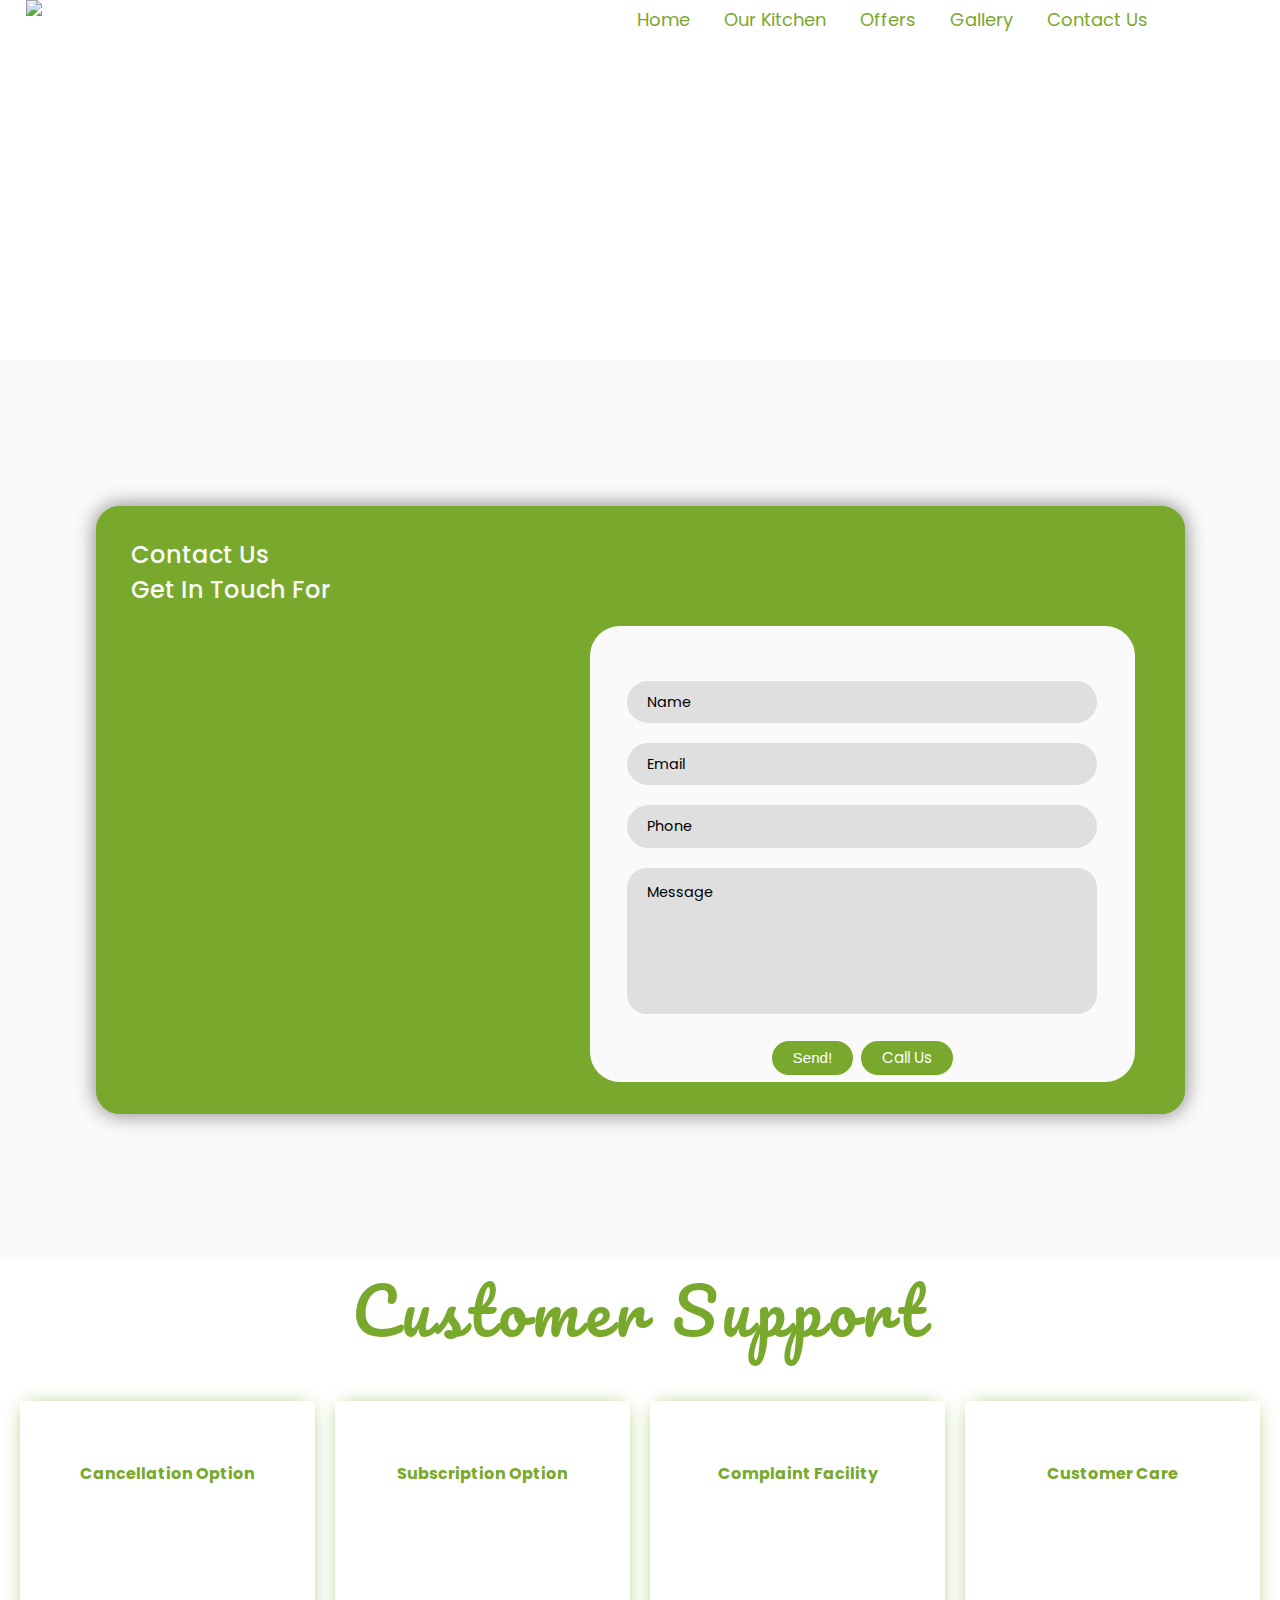
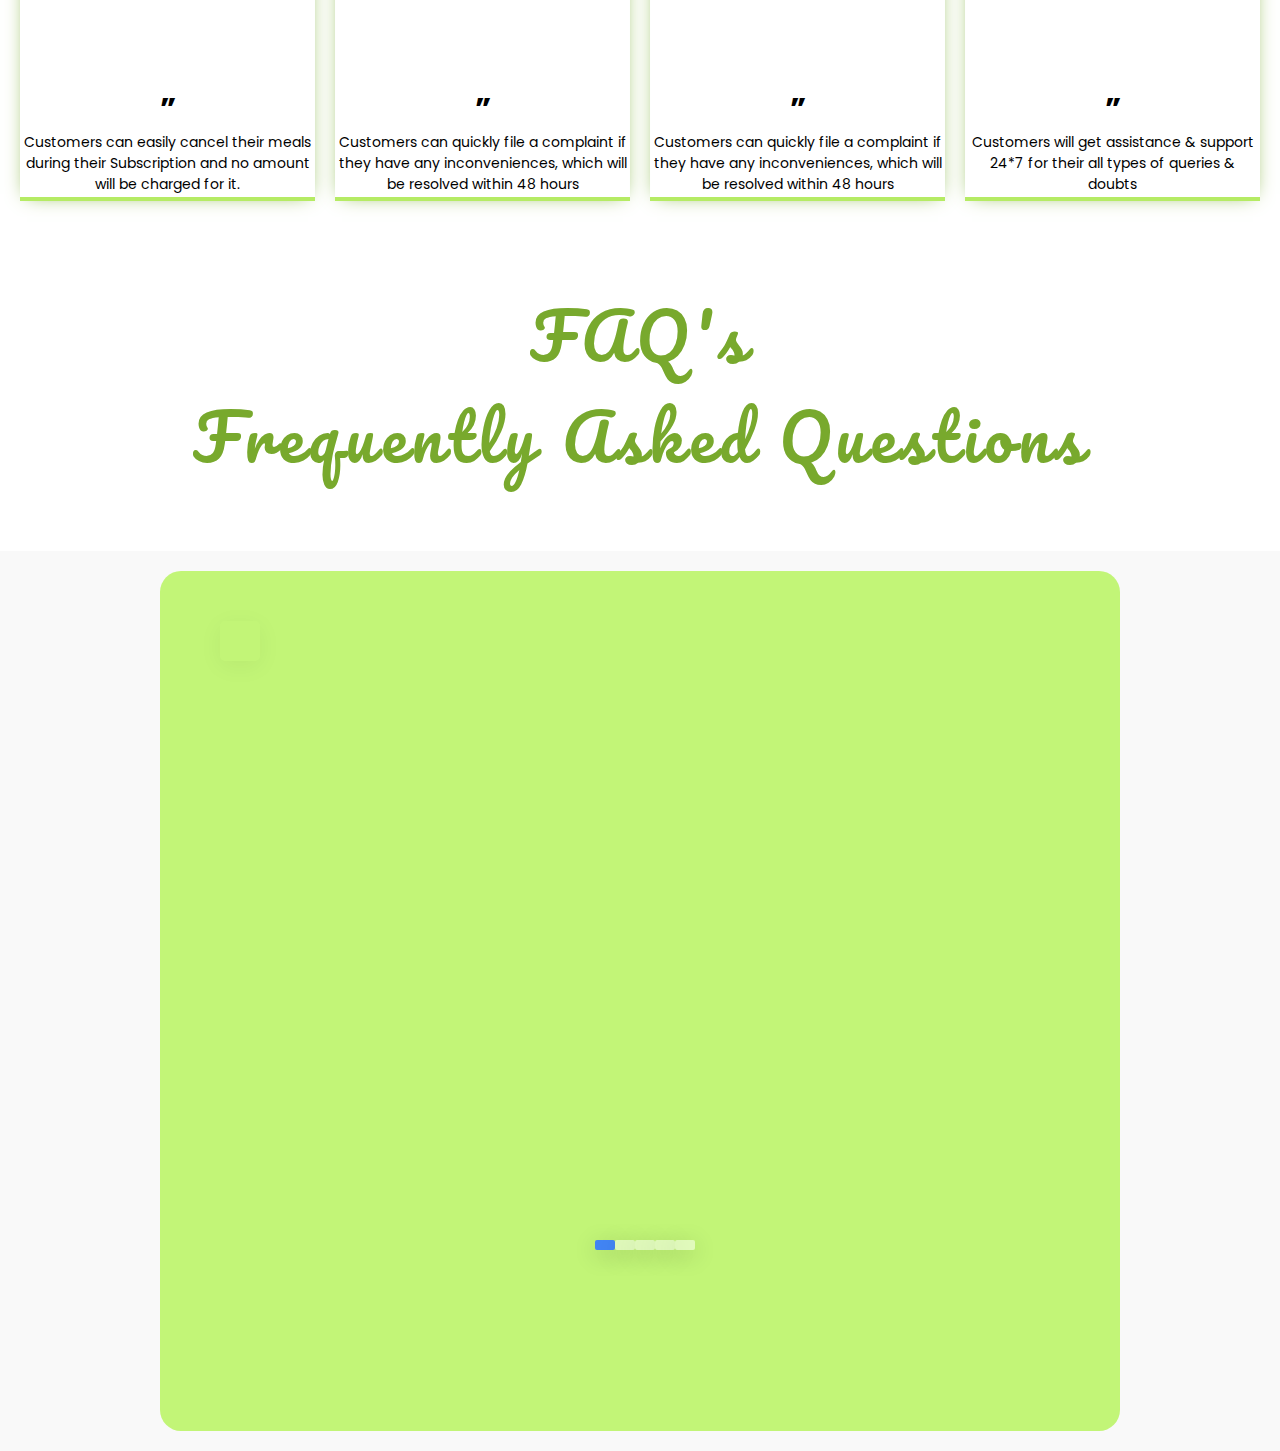
==== contact_us.html @ 6a0b40ae "new commit" ====
<!DOCTYPE html>
<html lang="en">
  <head>
    <meta charset="UTF-8" />
    <meta name="viewport" content="width=device-width, initial-scale=1.0" />
    <title>Contact Form</title>

    <!-- =============== CSS =============== -->
    <link rel="stylesheet" href="contact_us.css" />

    <!-- =============== BOXICONS =============== -->
    <link rel="stylesheet" href="https://cdn.jsdelivr.net/npm/boxicons@latest/css/boxicons.min.css">
    <!-- =================== Google FOnt PACIFICO ============ -->
    <link href="https://fonts.googleapis.com/css2?family=Pacifico&display=swap" rel="stylesheet">
    <script
      src="https://kit.fontawesome.com/64d58efce2.js"
      crossorigin="anonymous"
    ></script>
  </head>
  <body>
    <div class="container1">
      <div class="navbar">
        <img src="https://cdn.discordapp.com/attachments/891025496601661504/963850151984767036/unknown.png" class="nav-logo">
        <nav>
          <ul id="menulist">
            <li><a href="index.html">Home</a></li>
            <li><a href="">Our Kitchen</a></li>
            <li><a href="offers.html">Offers</a></li>
            <li><a href="gallery.html">Gallery</a></li>
            <li><a href="contact_us.html">Contact Us</a></li>
          </ul>
        </nav>
        <img class="menu-icon" onclick="togglemenu()"  src="[data-uri]"/>
      </div>
    </div>
    <!-- <hr> -->
<!-- ###################### Section1 ################################################ -->
    <div class="container">
      <span class="big-circle"></span>
      <img src="img/shape.png" class="square" alt="" />
      <div class="form">
        <div class="contact-info">
            <h3 class="title1">Contact Us</h3>
            <h1 class="title1">Get In Touch For</h1 >
              <div class="image-grid">
                <img src="https://cdn.discordapp.com/attachments/885108791610322964/969512290049216542/gr.png" alt="">
              </div>
              
        </div>


        <div class="contact-form">
          <div class="contact-form-background">
            <form  name='submit-to-google-sheet' method = "POST" data-email="homianscontacts@gmail.com">
              <!-- <h3 class="title">Contact us</h3> -->
              <div class="input-container">
                <input type="text" name="name" class="input" />
                <label for="">Name</label>
                <span>Name</span>
              </div>
              <div class="input-container">
                <input type="email" name="email" class="input" />
                <label for="">Email</label>
                <span>Email</span>
              </div>
              <div class="input-container">
                <input type="tel" name="phone" class="input" />
                <label for="">Phone</label>
                <span>Phone</span>
              </div>
              <div class="input-container textarea">
                <textarea name="message" class="input"></textarea>
                <label for="">Message</label>
                <span>Message</span>
              </div>
              <div class="buttons">
                <!-- <input type="submit" value="Send" class="btn" /> -->
                <button type="submit" class="btn btn-primary">Send!</button>

                <input type="submit" value="Call Us" class="btn" />
  
              </div>
             
            </form>
          </div>
          

          
        </div>
      </div>
    </div>

    <!-- ----------------------------Section2--------------------------------------------- -->
    <div class="customer-support">
        <!-- <div class="support-header">
            <h2 class="heading">Customer Support</h2>
        </div>  -->
        <section>
          <h2 class="heading2">Customer Support</h2>
            <div class="container2">
                <div class="box">
                  <h3 class="option-title">Cancellation Option</h3>
                  <div class="imgbox">
                    <img src="https://s3-alpha-sig.figma.com/img/39e0/de3d/3e761fd08efd314b4d5f1dd788c4bfb4?Expires=1651449600&Signature=UKwHj2EjOFim8sLvXryOJOS9ACiURozEwmEB2IgjcV1ETZhR~k8Zpg6RqtJM0Ubx2rYGepJTgnpuztgt2i0bm2JqsB3zFHXPLXbNAtQelaAYD-CIrT37MrrLVrQ2w~[base64]&Key-Pair-Id=APKAINTVSUGEWH5XD5UA" class="option-logo" alt="">
                  </div>
                  <h1>&#8221;</h1>
                  <p class='option-text' >Customers can easily cancel their meals during their Subscription and no amount will be charged for it.</p>
                </div>

                <div class="box">
                  <h3 class="option-title">Subscription Option</h3>
                  <div class="imgbox">
                    <img src="https://s3-alpha-sig.figma.com/img/af49/d564/5327eda8bf71f74eb22a331c180a0865?Expires=1651449600&Signature=ZorDhUQEQ26B5AZr~xIDXXoBGjYC9Dj3-WSyoJ3WgHc5pvyLcCLwtjCu~Uye-fo5-cz4rwaUCTwOWGEnAwKIBTkylpvIJNKeD9z5EEKGU2B-aS4C7tt8dfPq33RpIITLrX2f7eFPkYkAyF490JxUmpFfKYxSzCvJ-NrtC8YqG87cPKc2c7xp6yYvRLtZOIjNon-gJmcrx8wUE02e4oXg7KN7-UHEEQ9JQAWdYtC3SL~qtPDDj9Pgzab8ZqISLT62oCH-I2C8z2u-D4fjvcoCjgn4HFAha8FDx7lx4WlrdiRwhEnDzCLv0fSg~XL6J2QB6lbHLgcP8aydWgFG3aAa0g__&Key-Pair-Id=APKAINTVSUGEWH5XD5UA" class="option-logo" alt="">
                  </div>
                  <h1>&#8221;</h1>
                  <p class='option-text' >Customers can quickly file a complaint if they have any inconveniences, which will be resolved within 48 hours</p>

                </div>

                <div class="box">
                  <h3 class="option-title">Complaint Facility</h3>
                  <div class="imgbox">
                    <img src="https://s3-alpha-sig.figma.com/img/9aaa/aa6b/3b2dd5533a60999dbb35fb64bd10bdc8?Expires=1651449600&Signature=[base64]~94Pko3ewhxzGORuTTyI6qVRePGkx1Rb3AG1-wMJHkEhkefa4xw8ARFOP37EHGEKUrL90Fw~lmonOqPLM0-9p2mp340FEUf2jutbiwyra4DfXt9dD69ib4Z6gKDb8Br4iA__&Key-Pair-Id=APKAINTVSUGEWH5XD5UA" class="option-logo" alt="">
                  </div>
                  <h1>&#8221;</h1>
                  <p class='option-text' >Customers can quickly file a complaint if they have any inconveniences, which will be resolved within 48 hours</p>
                </div>
                <div class="box">
                  <h3 class="option-title">Customer Care</h3>
                  <div class="imgbox">
                    <img src="https://cdn.discordapp.com/attachments/891025496601661504/967506340589215814/unknown.png" class="option-logo" alt="">
                  </div>
                  <h1>&#8221;</h1>
                  <p class='option-text'>Customers will get assistance & support 24*7 for their all types of queries & doubts</p>
                </div>
             </div>
          </section>
      
    </div> 

    <!-- ---------------------------section3------------------------------------ -->
    
  <div class="faq">
      <h2 class="heading3">FAQ's</h2>
      <h2 class="sub-heading3">Frequently Asked Questions</h2>
  </div>
  <section class="section3">
    <div class="slider">
      <div class="slide active">
        <img class="slides-ques" src="https://cdn.discordapp.com/attachments/891025496601661504/969649843888869386/FAQ1.png" alt="">
        <div class="info">
          <!-- <h2>Winter Mountains</h2>
          <p>Lorem ipsum dolor sit amet, consectetur adipisicing elit, sed do eiusmod tempor incididunt ut labore et dolore magna aliqua.</p> -->
        </div>
      </div>
      <div class="slide">
        <img class="slides-ques" src="https://cdn.discordapp.com/attachments/891025496601661504/969661036137447474/FAQ3.png" alt="">
        <div class="info">
          <!-- <h2>Tropical Desert</h2>
          <p>Lorem ipsum dolor sit amet, consectetur adipisicing elit, sed do eiusmod tempor incididunt ut labore et dolore magna aliqua.</p> -->
        </div>
      </div>
      <div class="slide">
        <img class="slides-ques" src="https://cdn.discordapp.com/attachments/891025496601661504/969661036397473822/FAQ4.png" alt="">
        <div class="info">
          <!-- <h2>Steaming Volcanoes</h2>
          <p>Lorem ipsum dolor sit amet, consectetur adipisicing elit, sed do eiusmod tempor incididunt ut labore et dolore magna aliqua.</p> -->
        </div>
      </div>
      <div class="slide">
        <img class="slides-ques" src="https://cdn.discordapp.com/attachments/891025496601661504/969661037160841326/FAQ2.png" alt="">
        <div class="info">
          <!-- <h2>Mountain River</h2>
          <p>Lorem ipsum dolor sit amet, consectetur adipisicing elit, sed do eiusmod tempor incididunt ut labore et dolore magna aliqua.</p> -->
        </div>
      </div>
      <div class="slide">
        <img class="slides-ques" src="https://cdn.discordapp.com/attachments/891025496601661504/969661036938526770/FAQ5.png" alt="">
        <div class="info">
          <!-- <h2>Egypt Pyramids</h2>
          <p>Lorem ipsum dolor sit amet, consectetur adipisicing elit, sed do eiusmod tempor incididunt ut labore et dolore magna aliqua.</p> -->
        </div>
      </div>
      <div class="navigation">
        <i class="fas fa-chevron-left prev-btn"></i>
        <i class="fas fa-chevron-right next-btn"></i>
      </div>
      <div class="navigation-visibility">
        <div class="slide-icon active"></div>
        <div class="slide-icon"></div>
        <div class="slide-icon"></div>
        <div class="slide-icon"></div>
        <div class="slide-icon"></div>
      </div>
    </div>
  </section>

    <script src="script.js"></script>
    <script>
      var menulist = document.getElementById("menulist");
      menulist.style.maxHeight = "0px";
      function togglemenu(){
        if(menulist.style.maxHeight == "0px")
        {
          menulist.style.maxHeight = "190px";
        }
        else{
          menulist.style.maxHeight = "0px";
        }
      }
    </script>
    <!-- ####################### contact us form data  #########################################  -->
    <script>
      const scriptURL = 'https://script.google.com/macros/s/AKfycbxweRONCRtvEUwKBb5YHrCw1w_aDD0v9jBciUtMsL_JWxdkRkV_rSNdGS6-laJaj6-Bow/exec'
      const form = document.forms['submit-to-google-sheet']
  
      form.addEventListener('submit', e => {
        e.preventDefault()
        fetch(scriptURL, { method: 'POST', 
        body: new FormData(form)})
          .then(response => {
            let successbox = document.querySelector('.success-message');
            successbox.innerHTML = '<div class="alert alert-primary">We will get back to you ASAP!</div>';
            form.name = form.email = form.message = ' ';
            console.log('Success!', response)
          })
          .catch(error => console.error('Error!', error.message))
      })
      </script>
     <script src="https://cdnjs.cloudflare.com/ajax/libs/jquery/3.2.1/jquery.min.js"></script>

    <script type="text/javascript">
      const slider = document.querySelector(".slider");
      const nextBtn = document.querySelector(".next-btn");
      const prevBtn = document.querySelector(".prev-btn");
      const slides = document.querySelectorAll(".slide");
      const slideIcons = document.querySelectorAll(".slide-icon");
      const numberOfSlides = slides.length;
      var slideNumber = 0;
  
      //image slider next button
      nextBtn.addEventListener("click", () => {
        slides.forEach((slide) => {
          slide.classList.remove("active");
        });
        slideIcons.forEach((slideIcon) => {
          slideIcon.classList.remove("active");
        });
  
        slideNumber++;
  
        if(slideNumber > (numberOfSlides - 1)){
          slideNumber = 0;
        }
  
        slides[slideNumber].classList.add("active");
        slideIcons[slideNumber].classList.add("active");
      });
  
      //image slider previous button
      prevBtn.addEventListener("click", () => {
        slides.forEach((slide) => {
          slide.classList.remove("active");
        });
        slideIcons.forEach((slideIcon) => {
          slideIcon.classList.remove("active");
        });
  
        slideNumber--;
  
        if(slideNumber < 0){
          slideNumber = numberOfSlides - 1;
        }
  
        slides[slideNumber].classList.add("active");
        slideIcons[slideNumber].classList.add("active");
      });
  
      //image slider autoplay
      var playSlider;
  
      var repeater = () => {
        playSlider = setInterval(function(){
          slides.forEach((slide) => {
            slide.classList.remove("active");
          });
          slideIcons.forEach((slideIcon) => {
            slideIcon.classList.remove("active");
          });
  
          slideNumber++;
  
          if(slideNumber > (numberOfSlides - 1)){
            slideNumber = 0;
          }
  
          slides[slideNumber].classList.add("active");
          slideIcons[slideNumber].classList.add("active");
        }, 4000);
      }
      repeater();
  
      //stop the image slider autoplay on mouseover
      slider.addEventListener("mouseover", () => {
        clearInterval(playSlider);
      });
  
      //start the image slider autoplay again on mouseout
      slider.addEventListener("mouseout", () => {
        repeater();
      });
      </script>
  </body>
</html>
---- contact_us.css ----
@import url("https://fonts.googleapis.com/css2?family=Poppins:wght@100;200;300;400;500;600;700;800&display=swap");

* {
  margin: 0;
  padding: 0;
  box-sizing: border-box;
}

body,
input,
textarea {
  font-family: "Poppins", sans-serif;
}
/*------------------------ header -----------------------------------------------*/
.container1{
  width: 100%;
  min-height: 40vh;
  padding-left: 2%;
  padding-right: 8%;
  box-sizing: border-box;
  overflow: hidden;
}
.navbar{
  width: 100%;
  display: flex;
  align-items: center;
}
.nav-logo{
  /* position: absolute; */
  left: 0.7%;
  right: 88.67%;
  top: 0%;
  bottom: 6.68%;
}
.menu-icon{
  width: 25px;
  cursor: pointer;
  display: none;
}
nav{
  flex: 1;
  text-align: right;
}
nav ul li{
  list-style: none;
  display: inline-block;
  margin-right: 30px;
}
nav ul li a{
  text-decoration: none;
  color:#78A92D;
  font-family: 'Poppins';
  font-style: normal;
  font-size: 18px;
  line-height: 24px;
}
nav ul li a:hover{
  color:#333;
}


/*------------------------------- Contact us form section --------------------------------------------------*/
.container {
  position: relative;
  width: 100%;
  min-height: 100vh;
  padding: 2rem;
  background-color: #fafafa;
  overflow: hidden;
  display: flex;
  align-items: center;
  justify-content: center;
}

.form {
  width: 100%;
  max-width: 1089px;
  background-color: #78A92D;
  border-radius: 24px;
  box-shadow: 0 0 20px 1px rgba(0, 0, 0, 0.462);
  z-index: 1000;
  overflow: hidden;
  display: grid;
  grid-template-columns: repeat(2, 1fr);
}


/* ###############icon grid################################## */
.contact-info {
  padding: 2.3rem 2.2rem;
  position: relative;
  background-color:#78A92D;
  font-family: Poppins;
  color: #F9F9F9;
}

.contact-info .title {
  color: #78A92D;
}

.text {
  color: #333;
  margin: 1.5rem 0 2rem 0;
}

.information {
  display: flex;
  color: #555;
  margin: 0.7rem 0;
  align-items: center;
  font-size: 0.95rem;
}

/*  */






.contact-form {
  background-color: #78A92D;
  position: relative;
}
.contact-form:before {
  content: "";
  position: absolute;
  width: 26px;
  height: 26px;
  /* background-color: #78A92D; */
  transform: rotate(45deg);
  top: 50px;
  left: -13px;
}
.contact-form-background{
  background-color: #fafafa;
  width: 100%;
  height: 75%;
  left: 669px;
  margin-left:-50px;
  top: 1597px;
  border-radius: 30px;
}
form {
  padding: 2.3rem 2.2rem;
  z-index: 10;
  overflow: hidden;
  position: relative;
  margin-top: 120px;
}
.information {
  display: flex;
  color: #555;
  margin: 0.7rem 0;
  align-items: center;
  font-size: 0.95rem;
}

.title1 {
  color: #fafafa;
  font-weight: 500;
  font-size: 1.5rem;
  line-height: 1;
  margin-bottom: 0.7rem;
}
.image-grid{
  margin-top: 60px;
}
.input-container {
  position: relative;
  margin: 1rem 0;
}

.input {
  width: 100%;
  outline: none;
  border: 2px solid #fafafa;
  background: rgba(196, 196, 196, 0.5);
  padding: 0.6rem 1.2rem;
  color: black;
  font-weight: 500;
  font-size: 0.95rem;
  letter-spacing: 0.5px;
  border-radius: 25px;
  transition: 0.3s;
}

textarea.input {
  padding: 0.8rem 1.2rem;
  min-height: 150px;
  border-radius: 22px;
  resize: none;
  overflow-y: auto;
}

.input-container label {
  position: absolute;
  top: 50%;
  left: 15px;
  transform: translateY(-50%);
  padding: 0 0.4rem;
  color: black;
  font-size: 0.9rem;
  font-weight: 400;
  pointer-events: none;
  z-index: 1000;
  transition: 0.5s;
}

.input-container.textarea label {
  top: 1rem;
  transform: translateY(0);
}
.buttons{
  text-align:center;
}

.btn {
  padding: 0.6rem 1.3rem;
  background-color: #78A92D;
  border: 2px solid #fafafa;
  font-size: 0.95rem;
  color: #fcfffa;
  line-height: 1;
  border-radius: 25px;
  outline: none;
  cursor: pointer;
  transition: 0.3s;
  margin-right: 2rem;
  margin: 0;
}

.btn:hover {
  background-color: #9cdb3d;
  color: #fafafa;
}

.input-container span {
  position: absolute;
  top: 0;
  left: 25px;
  transform: translateY(-50%);
  font-size: 0.8rem;
  padding: 0 0.4rem;
  color: transparent;
  pointer-events: none;
  z-index: 500;
}

.input-container span:before,
.input-container span:after {
  content: "";
  position: absolute;
  width: 10%;
  opacity: 0;
  transition: 0.3s;
  height: 5px;
  background-color:#fafafa;
  top: 50%;
  transform: translateY(-50%);
}

.input-container span:before {
  left: 50%;
}

.input-container span:after {
  right: 50%;
}

.input-container.focus label {
  top: 0;
  transform: translateY(-50%);
  left: 25px;
  font-size: 0.8rem;
}

.input-container.focus span:before,
.input-container.focus span:after {
  width: 50%;
  opacity: 1;
}


.icon {
  width: 28px;
  margin-right: 0.7rem;
}

.social-media {
  padding: 2rem 0 0 0;
}

.social-media p {
  color: #333;
}

.social-icons {
  display: flex;
  margin-top: 0.5rem;
}

.social-icons a {
  width: 35px;
  height: 35px;
  border-radius: 5px;
  background: linear-gradient(45deg, #1abc9c, #149279);
  color: #fff;
  text-align: center;
  line-height: 35px;
  margin-right: 0.5rem;
  transition: 0.3s;
}

.social-icons a:hover {
  transform: scale(1.05);
}

.contact-info:before {
  content: "";
  position: absolute;
  width: 110px;
  height: 100px;
  /* border: 22px solid #78A92D; */
  color:#78A92D;
  border-radius: 50%;
  bottom: -77px;
  right: 50px;
  opacity: 0.3;
}

/* .big-circle {
  position: absolute;
  width: 500px;
  height: 500px;
  border-radius: 50%;
  background: linear-gradient(to bottom, #1cd4af, #159b80);
  bottom: 50%;
  right: 50%;
  transform: translate(-40%, 38%);
} */

/* .big-circle:after {
  content: "";
  position: absolute;
  width: 360px;
  height: 360px;
  background-color: #fafafa;
  border-radius: 50%;
  top: calc(50% - 180px);
  left: calc(50% - 180px);
}

.square {
  position: absolute;
  height: 400px;
  top: 50%;
  left: 50%;
  transform: translate(181%, 11%);
  opacity: 0.2;
} */



/* Section 2 */
@import url('https://fonts.googleapis.com/css2?family=Pacifico&display=swap');

.customer-support{
  justify-content: center;
  text-align: center;

}
.support-header{ 
font-family: 'Pacifico',cursive;
font-style: normal;
font-weight: 400;
font-size: 64px;
line-height: 158%;
/* or 101px */
text-align: center;
letter-spacing: 0.08em;
color: #78A92D;
}
/* ########## Section 2 ##################### */
.section{
  display: flex;
  justify-content: center;
  align-items: center;
  flex-direction: column;
  min-height: 100vh;
}
.heading2{
  font-family: 'Pacifico',cursive;
  font-style: normal;
  font-weight: 400;
  font-size: 64px;
  line-height: 158%;
  /* or 101px */
  text-align: center;
  letter-spacing: 0.08em;
  color: #78A92D;
  justify-content: center;
  text-align: center;


}
.container2{
  width: 100vw;
  margin-top:20px;
  display: grid;
  grid-template-columns: repeat(auto-fit,minmax(290px,1fr));
  grid-gap: 20px;
  padding: 20px

  /* -----------Adding flexbox style---------------- */
  /* display: flex;
  flex-direction: row;
  justify-content: space-around;
  flex-flow: wrap; */
}
.container2 .box{
  position: relative;
  height: 400px;
  box-shadow: 0px 0px 19px -7px #78A92D;
  /* box-shadow: 0 30px 30px rgba(0,0,0,0.4); */
  overflow: hidden;


  /* width: 20%;
  height: 300px;
  background:#F9F9F9;
  margin: 20px;
  box-sizing: border-box;
  font-size: 50px; */
}
.container2 .box::before{
  position: absolute;
  content: '';
  top: 99%;
  left: 0;
  width: 100%;
  height: 100%;
  background-color:#c2f577; 
  background-image: linear-gradient( 350deg, #c2f577 40%,  #b5eb64 74%);
  transition: 0.4s;
} 
.container2 .box:hover::before{
  top:50%;
}
.container2 .box .imgbox{
    width:100%;
    height:50%;
}
.container2 .box .imgbox img{
  /* width: 25%; */
  height: 55%;
  object-fit: cover;
}

.container2 .box .option-title{
  font-size: 16px;
  position: relative;
}
.option-title{
  font-style: normal;
  font-weight: 700;
  font-size: 30px;
  line-height: 158%;
  font-family: 'Poppins';
  color:#78A92D;
  margin-top:60px;
}
.container2 .box h1{
  font-size: 30px;
  position: relative;
}
.container2 .box :hover h1{
  color:#F9F9F9;
}
.container2 .box p{
  font-size: 14px;
  position: relative;
}
/* ########## media query of customer support ########### */
/* @media screen and (max-width:1200px){
  .box{
    width:30%;
  }
}
@media screen and (max-width:600px){
  .box{
    width:70%;
  }
} 
@media screen and (max-width:376px){
  .box{
    width:30%;
  }
} */

/* .option-title{
  font-style: normal;
  font-weight: 700;
  font-size: 24px;
  line-height: 158%;
  font-family: 'Poppins';
  color:#78A92D;
} */
/* .heading{
  font-family: 'Pacifico', cursive;
  font-style: normal;
  font-weight: 400;
  font-size: 64px;
  line-height: 158%;

} */
/* 
.options{
  display: flex;
  background: #FFFFFF;
  box-shadow: 0px 0px 19px -7px #78A92D;
  border-radius: 21px;
}
.option1-parent{
  display:flex;
  flex-direction: column;
  width: 295px;
  margin-left: 150px;

}

.option-logo{
  position: inherit;
  width: 90px;
  height: 90px;
  left: 113px;
  top: 908px;
  /* justify-content: center;
  text-align: center;
  display: flex;
  margin-left: 20px;
  margin-right: 200px; */
  /* margin-left: 90px;
}

.option-text{
  width: 259px;
  height: 131px;
  left: calc(50% - 259px/2 + 477.5px);
  top: calc(50% - 131px/2 - 386.5px);
  font-family: 'Poppins';
  font-style: normal;
  font-weight: 600;
  font-size: 20px;
  line-height: 158%;
  text-align: center;
  letter-spacing: 0.08em;

  color: #000000;
}  */

/* ---------------------------------------------------------------------section -3 faq page----------------------------------------------------------------------------- */
.faq{
  padding:5vw;
}
.section3{
  display: flex;
  justify-content: center;
  align-items: center;
  flex-direction: column;
  /* min-height: 100vh; */
}
.heading3{
  font-family: 'Pacifico',cursive;
  font-style: normal;
  font-weight: 400;
  font-size: 5vw;
  line-height: 158%;
  margin:0;
  padding:0;
  /* or 101px */
  text-align: center;
  letter-spacing: 0.08em;
  color: #78A92D;
  justify-content: center;
  text-align: center;
}
.sub-heading3{
  font-family: 'Pacifico',cursive;
  font-style: normal;
  font-weight: 400;
  font-size: 5vw;
  line-height: 158%;
  margin:0;
  padding:0;
  text-align: center;
  letter-spacing: 0.08em;
  color: #78A92D;
  justify-content: center;
  text-align: center;
}




.section3{
  height: 100vh;
  display: flex;
  justify-content: center;
  align-items: center;
  background: #F9F9F9;

}
.slider{
  position: relative;
  background: #c2f577;
  width: 75%;
  height:100%;
  /* min-height: 500px; */
  padding-left: 0.8%;
  margin: 20px;
  overflow: hidden;
  border-radius: 21px;
}

.slider .slide{
  position: absolute;
  width: 100%;
  height: 100%;
  clip-path: circle(0% at 0 50%);
}

.slider .slide.active{
  clip-path: circle(150% at 0 50%);
  transition: 2s;
}

.slider .slide img{
  position: absolute;
  width: 100%;
  height: auto;
  padding: 2%;
  margin-top: 3%;
  object-fit: cover;
}

.slider .slide .info{
  position: absolute;
  /* color: #222;
  background: rgba(255, 255, 255, 0.3);
  width: 75%; */
  margin-top: 50px;
  margin-left: 50px;
  padding: 20px;
  border-radius: 5px;
  box-shadow: 0 5px 25px rgb(1 1 1 / 5%);
}

.slider .slide .info h2{
  font-size: 2em;
  font-weight: 800;
}

.slider .slide .info p{
  font-size: 1em;
  font-weight: 400;
}

.navigation{
  height: 500px;
  display: flex;
  align-items: center;
  justify-content: space-between;
  opacity: 0;
  transition: opacity 0.5s ease;
}

.slider:hover .navigation{
  opacity: 1;
}

.prev-btn, .next-btn{
  z-index: 999;
  font-size: 2em;
  color: #222;
  background: rgba(255, 255, 255, 0.8);
  padding: 10px;
  cursor: pointer;
}

.prev-btn{
  border-top-right-radius: 3px;
  border-bottom-right-radius: 3px;
}

.next-btn{
  border-top-left-radius: 3px;
  border-bottom-left-radius: 3px;
}

.navigation-visibility{
  z-index: 999;
  display: flex;
  justify-content: center;
}

.navigation-visibility .slide-icon{
  z-index: 999;
  background: rgba(255, 255, 255, 0.5);
  width: 20px;
  height: 10px;
  transform: translateY(-50px);
  /* margin: 0 6px; */
  margin-top:23%;
  border-radius: 2px;
  box-shadow: 0 5px 25px rgb(1 1 1 / 20%);
}

.navigation-visibility .slide-icon.active{
  background: #4285F4;
}

@media (max-width: 900px){
  .slider{
    width: 100%;
  }

  .slider .slide .info{
    position: relative;
    width: 80%;
    margin-left: auto;
    margin-right: auto;
  }
}

@media (max-width: 500px){
  .slider{
    width:100%;
    margin-top: -7%;
    background-color: #F9F9F9;
    
    /* top:230%; */
  }
  .slider .slide img{
    width: 100%;
    height:auto;
    padding:3%;
  }
  .slider .slide .info h2{
    font-size: 1.8em;
    line-height: 40px;
  }

  .slider .slide .info p{
    font-size: 0.9em;
  }
  .navigation-visibility .slide-icon{
    margin-top: -40%;
  }
  .next-btn{
    margin-top: -40%;
  }
  .prev-btn{
    margin-top: -40%;
  }
}




























/* ---------------------------------------------------media queries------------------------------------------------------------------------ */
@media (max-width: 850px) {
  .form {
    grid-template-columns: 1fr;
    margin-top: -48%;
  }

  .contact-info:before {
    bottom: initial;
    top: -75px;
    right: 65px;
    transform: scale(0.95);
  }
  .contact-form-background{
    background-color: #fafafa;
    width: 100%;
    height: 75%;
    left: 669px;
    /* margin-left:-50px; */
    margin: 1px;
    top: 1597px;
    border-radius: 30px;
  }
  .heading2{
    font-family: 'Pacifico',cursive;
    font-style: normal;
    font-weight: 400;
    font-size: 64px;
    line-height: 158%;
    /* or 101px */
    text-align: center;
    letter-spacing: 0.08em;
    color: #78A92D;
    justify-content: center;
    text-align: center;
  }
  .heading3{

  margin-top: 100px;
  font-size: 5.5vw;
    
  }
  .sub-heading3{
    /* margin-top: 100px; */
  font-size: 5.5vw;

  }

  .contact-form:before {
    top: -13px;
    left: initial;
    right: 70px;
  }

  .text {
    margin: 1rem 0 1.5rem 0;
  }

  .social-media {
    padding: 1.5rem 0 0 0;
  }
}


@media (max-width: 480px) {
  .container {
    padding: 1.5rem;
  }

  .contact-info:before {
    display: none;
  }

  .square,
  .big-circle {
    display: none;
  }
  .contact-form-background{
    background-color: #fafafa;
    width: 100%;
    height: 95%;
    left: 669px;
    /* margin-left:-50px; */
    margin-top:-30%;
    /* margin:1px;    */
    top: 1597px;
    border-radius: 30px;
  }

  form,
  .contact-info {
    padding: 1.7rem 1.6rem;
  }

  .text,
  .information,
  .social-media p {
    font-size: 0.8rem;
  }

  .title {
    font-size: 1.15rem;
  }
  .image-grid{
    display: none ;
  }

  .customer-support {
    width: 3px;
    height: 30px;
    line-height: 30px;
  }
  .heading2{
    font-family: 'Pacifico',cursive;
    font-style: normal;
    font-weight: 400;
    font-size: 64px;
    line-height: 158%;
    margin: 50px;
    text-align: center;
    letter-spacing: 0.08em;
    color: #78A92D;
    justify-content: center;
    text-align: center;
  
  
  }
  .heading3{

    margin-top: 2000px;
    font-size: 10vw;


      
    }
    .sub-heading3{
      /* margin-top: 100px; */
      font-size: 10vw;

    }

  .icon {
    width: 23px;
  }

  .input {
    padding: 0.45rem 1.2rem;
  }

  .btn {
    padding: 0.45rem 1.2rem;
  }
}

@media only screen and (max-width:700px){

  nav ul{
    width: 100%;
    background: linear-gradient(#fcfffa,#c2f577);
    position:absolute;
    top: 75px;
    right: 0;
    z-index: 2;
  }
  nav ul li{
    display:block;
    margin-top: 10px;
    margin-bottom: 10px;
  }
  nav ul li a{
    color:#333;
  }
  .menu-icon{
  display: block;
  }
  #menulist{
    overflow: hidden;
    transition: 0.5s;
  }
}
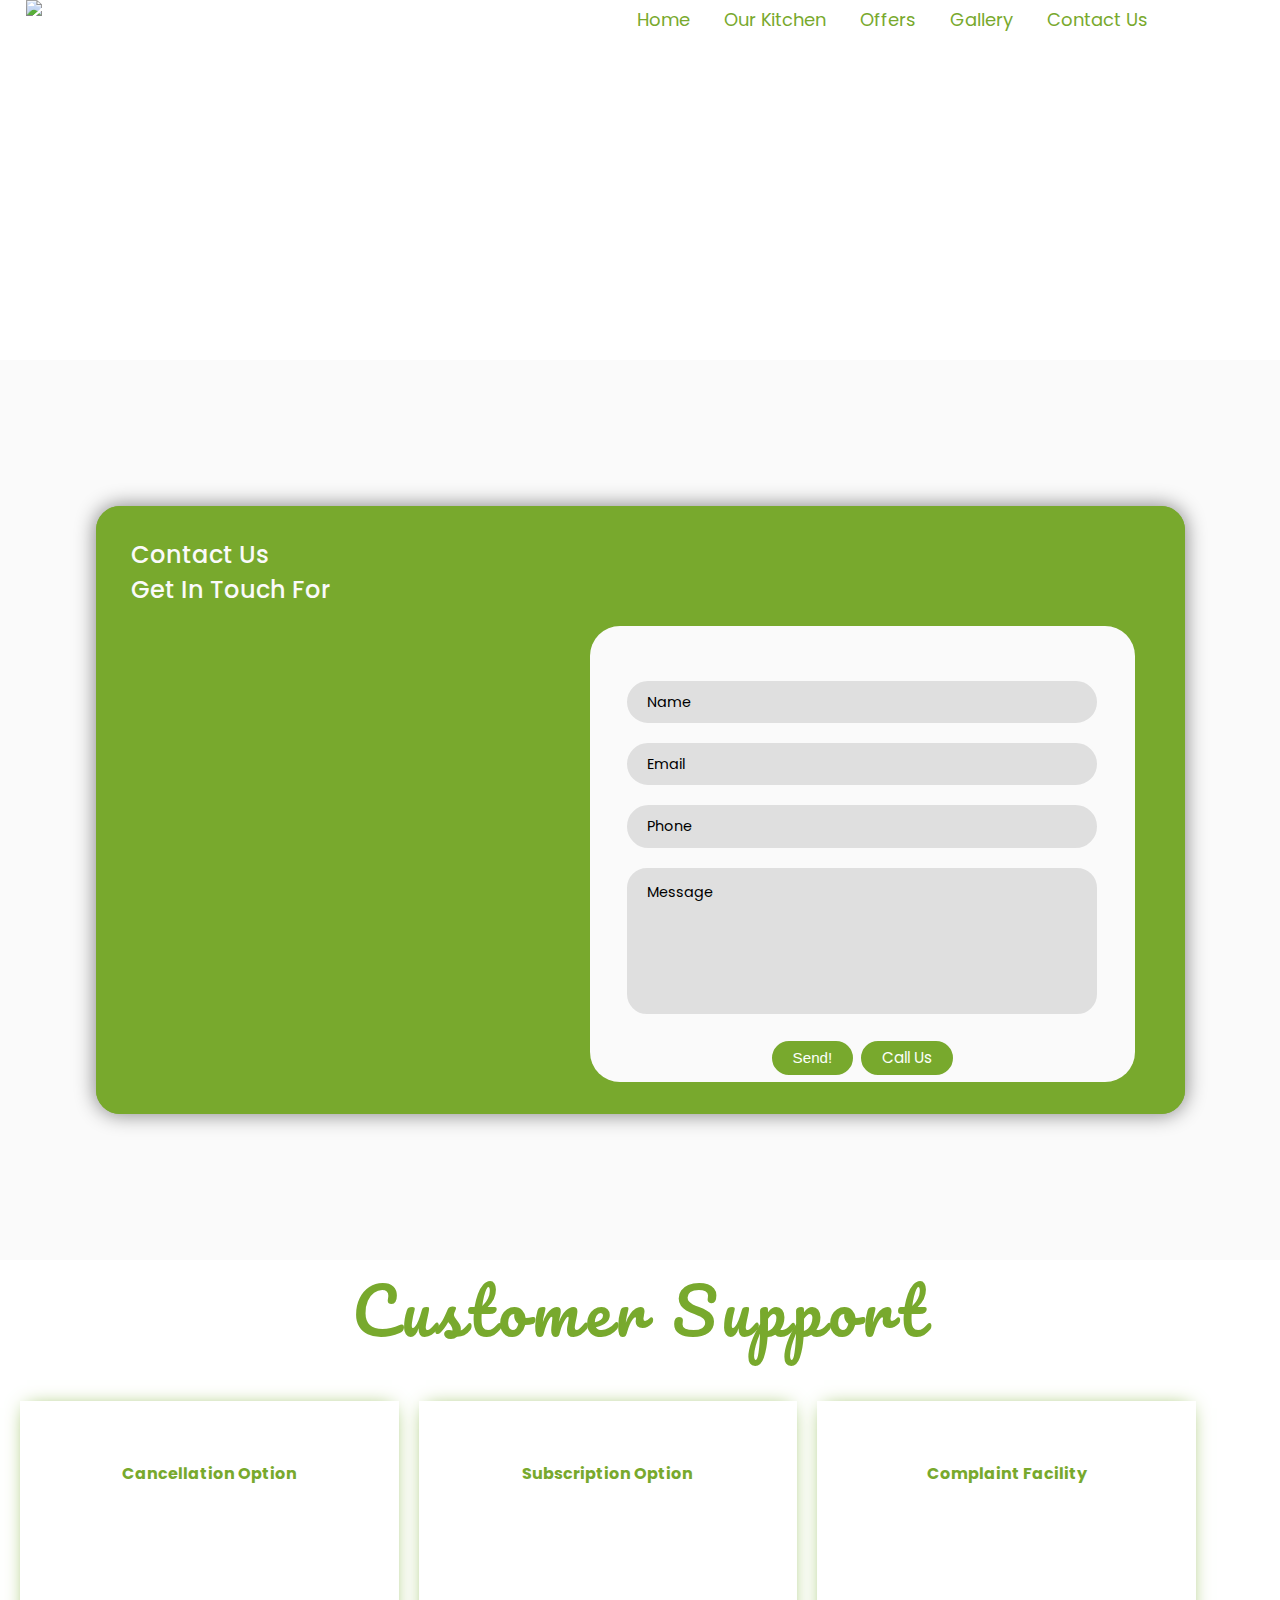
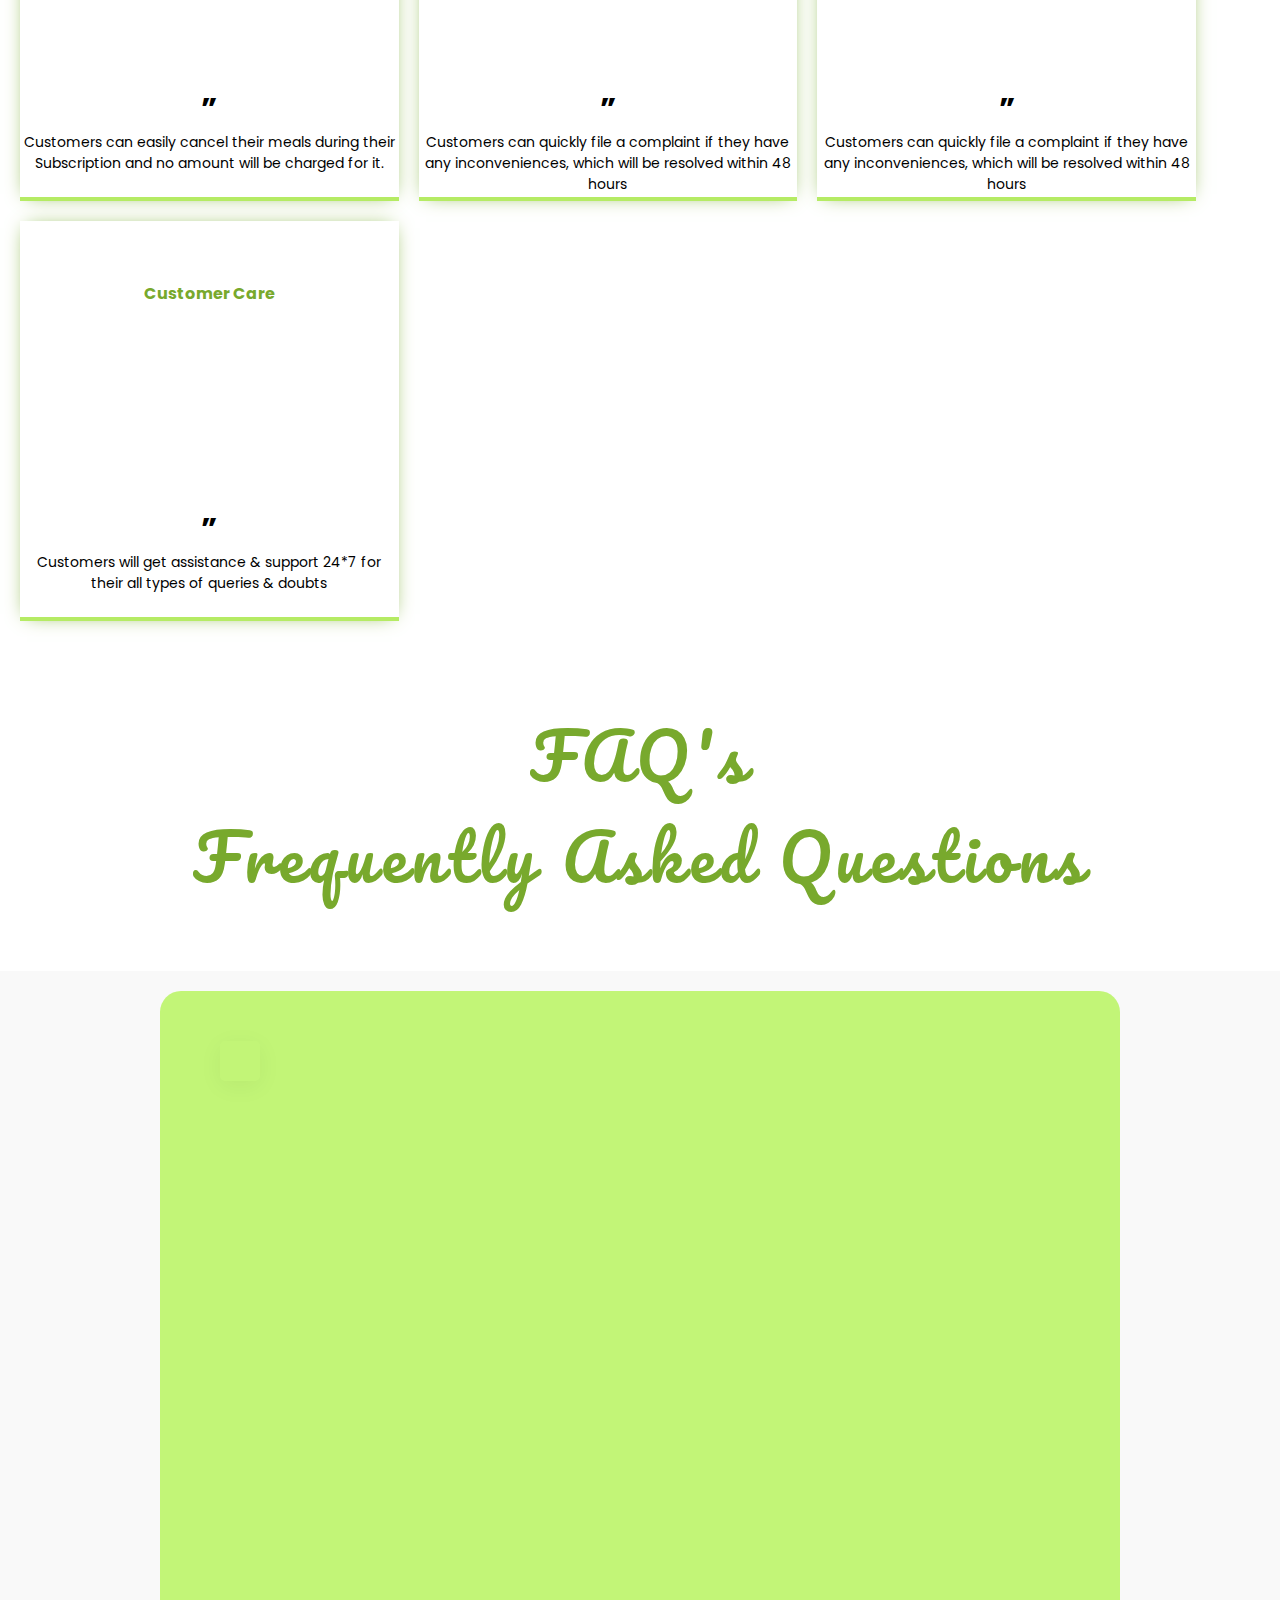
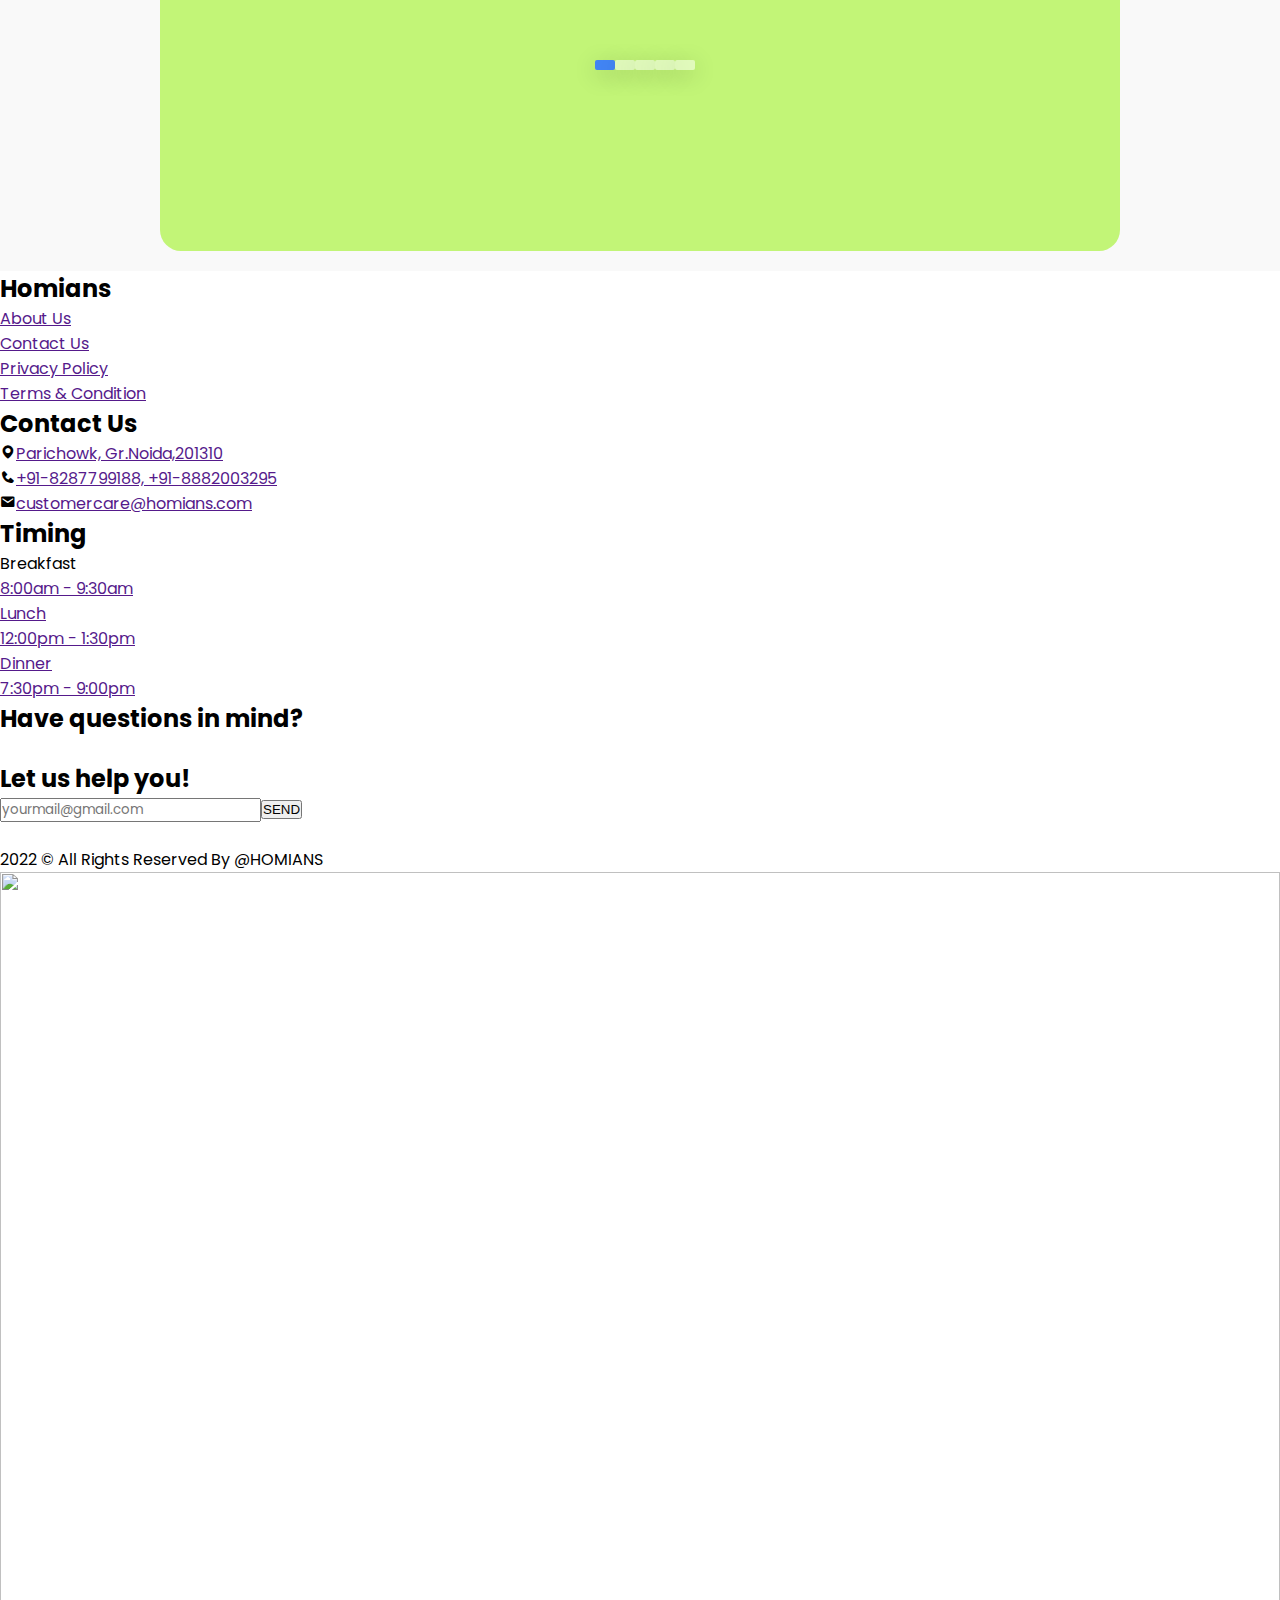
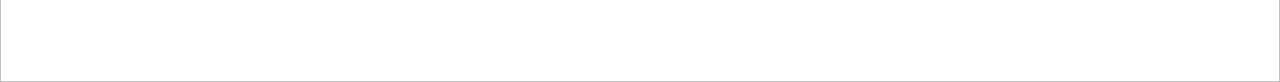
==== commit 4ba4ea4e: "our_kitchen added" ====
--- a/contact_us.html
+++ b/contact_us.html
@@ -24,7 +24,7 @@
         <nav>
           <ul id="menulist">
             <li><a href="index.html">Home</a></li>
-            <li><a href="">Our Kitchen</a></li>
+            <li><a href="our_kitchen.html">Our Kitchen</a></li>
             <li><a href="offers.html">Offers</a></li>
             <li><a href="gallery.html">Gallery</a></li>
             <li><a href="contact_us.html">Contact Us</a></li>
@@ -195,6 +195,81 @@
     </div>
   </section>
 
+  <!-- -------------------------------------------------------------FOOTER----------------------------------------------------------------- -->
+  <footer>
+    <div class="container4">
+     
+      <div class="sec-homians">
+        <h2>Homians</h2>
+          <ul>
+            <li><a href="" class="">About Us</a></li>
+            <li><a href="" class="">Contact Us</a></li>
+            <li><a href="" class="">Privacy Policy</a></li>
+            <li><a href="" class="">Terms & Condition</a></li>
+          </ul>
+      </div>
+    
+      <div class="sec-contact-us">
+        <h2>Contact Us</h2>
+          <ul>
+            <li><i class='bx bxs-map'></i><a href="" class="">Parichowk, Gr.Noida,201310</a></li>
+            <li><i class='bx bxs-phone'></i><a href="" class="">+91-8287799188, +91-8882003295</a></li>
+            <li><i class='bx bxs-envelope'></i><a href="" class="">customercare@homians.com</a></li>
+          </ul>
+      </div>
+      <div class="sec-homians">
+          <h2>Timing</h2>
+          <ul>
+            
+            <li><a href="" class=""></a>Breakfast</li>
+            <ul>
+              <li><a href="" class="">8:00am - 9:30am</a></li>
+            </ul>
+
+            <li><a href="" class="">Lunch</a></li>
+            <ul>
+              <li><a href="" class="">12:00pm - 1:30pm</a></li>
+            </ul>
+            <li><a href="" class="">Dinner</a></li>
+            <ul>
+              <li><a href="" class="">7:30pm - 9:00pm</a></li>
+            </ul>
+          </ul>
+       </div>
+       <div class="side-ques">
+         <h2>Have questions in mind?</h2><br>
+         <h2>Let us help you!</h2>
+         <div class="mail-box">
+           <div class="outer-box">
+             <div class="email-input">
+               <input type="email" class="footer-mail" placeholder="yourmail@gmail.com"><button type="submit">SEND</button>
+             </div>
+           </div>
+         </div>
+       </div>
+       <div class="footer-logo">
+        <img src="https://cdn.discordapp.com/attachments/891025496601661504/969953751064539146/unknown.png" class="bottom-footer" alt="">
+      </div>
+      <div class="trademark">
+        <h10>2022 &#169; All Rights Reserved By @HOMIANS</h10>
+      </div>
+      <div class="inner-image">
+        <img src="https://cdn.discordapp.com/attachments/891025496601661504/969947238530949130/unknown.png" alt="" class="image-down">
+      </div>
+      <img src="https://cdn.discordapp.com/attachments/891025496601661504/969946972574330950/unknown.png" class="footer-green-img" alt="">
+      
+    </div>
+    
+    
+
+        
+  </footer>
+  
+  
+  
+  
+  <!-- ------------------------------------------------Javascript---------------------------------------------------------- -->
+
     <script src="script.js"></script>
     <script>
       var menulist = document.getElementById("menulist");
--- a/contact_us.css
+++ b/contact_us.css
@@ -381,7 +381,7 @@
 letter-spacing: 0.08em;
 color: #78A92D;
 }
-/* ########## Section 2 ##################### */
+/* ##################################################### Section 2 ##################### */
 .section{
   display: flex;
   justify-content: center;
@@ -405,12 +405,13 @@
 
 }
 .container2{
-  width: 100vw;
+  width: 95vw;
   margin-top:20px;
   display: grid;
   grid-template-columns: repeat(auto-fit,minmax(290px,1fr));
   grid-gap: 20px;
   padding: 20px
+  
 
   /* -----------Adding flexbox style---------------- */
   /* display: flex;
@@ -421,6 +422,10 @@
 .container2 .box{
   position: relative;
   height: 400px;
+  margin-left:auto;
+
+  /* margin-right:auto; */
+  /* display: block; */
   box-shadow: 0px 0px 19px -7px #78A92D;
   /* box-shadow: 0 30px 30px rgba(0,0,0,0.4); */
   overflow: hidden;
@@ -736,7 +741,7 @@
 @media (max-width: 500px){
   .slider{
     width:100%;
-    margin-top: -7%;
+    margin-top: -6.5%;
     background-color: #F9F9F9;
     
     /* top:230%; */
@@ -755,19 +760,37 @@
     font-size: 0.9em;
   }
   .navigation-visibility .slide-icon{
-    margin-top: -40%;
+    margin-top: -55%;
   }
   .next-btn{
-    margin-top: -40%;
+    margin-top: -50%;
   }
   .prev-btn{
-    margin-top: -40%;
-  }
-}
-
-
-
-
+    margin-top: -50%;
+  }
+}
+
+/* -------------------------------------------------footer---------------------------------------------------------------------- */
+.footer{
+  margin: 0;
+  justify-content:center;
+  display: flex;
+}
+.container{
+
+}
+.image-down{
+  position: absolute;
+  width: 50%;
+  /* height: 50vh; */
+  /* margin-top: 100%; */
+}
+.footer-green-img{
+  position: absolute;
+  z-index: -1;
+  width: 100%;
+  height: 90vh;
+}
 
 
 
@@ -879,6 +902,9 @@
     /* margin:1px;    */
     top: 1597px;
     border-radius: 30px;
+  }
+  .container2 .box{
+    margin-left: 15%;
   }
 
   form,
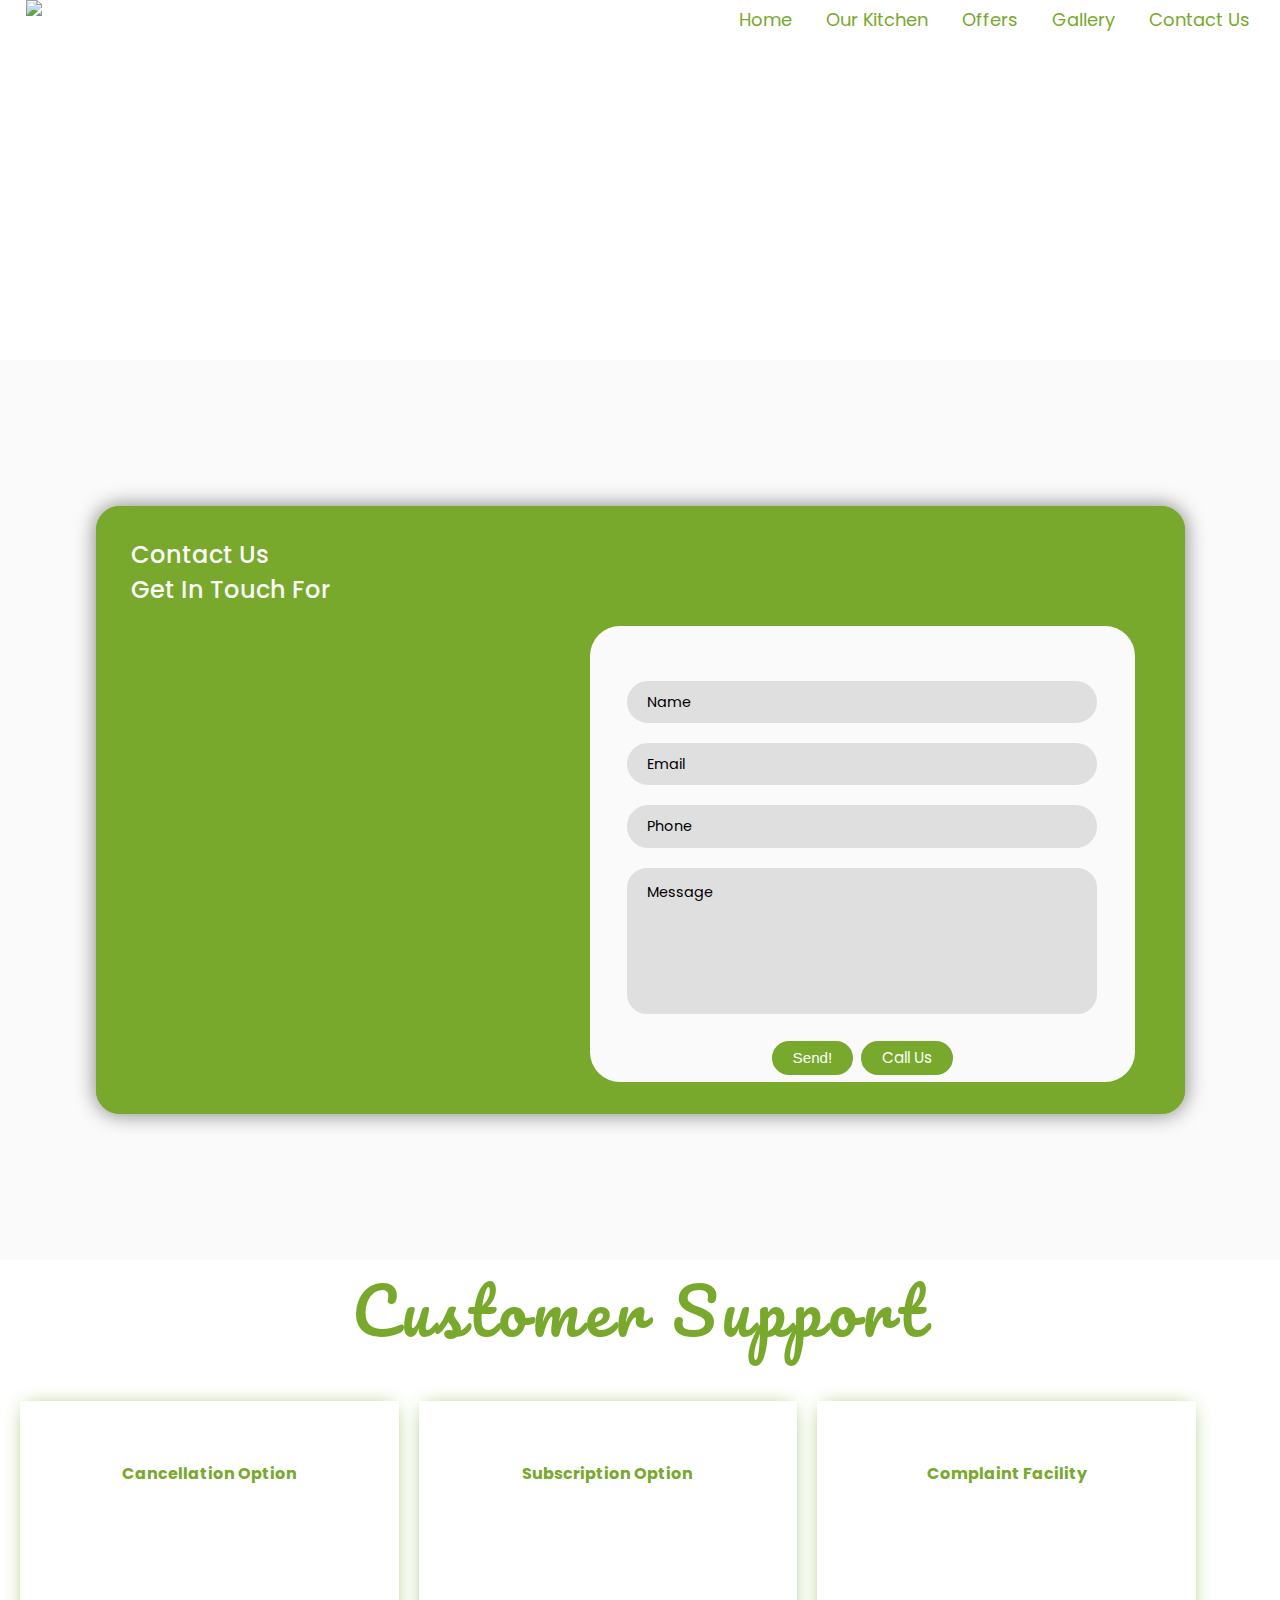
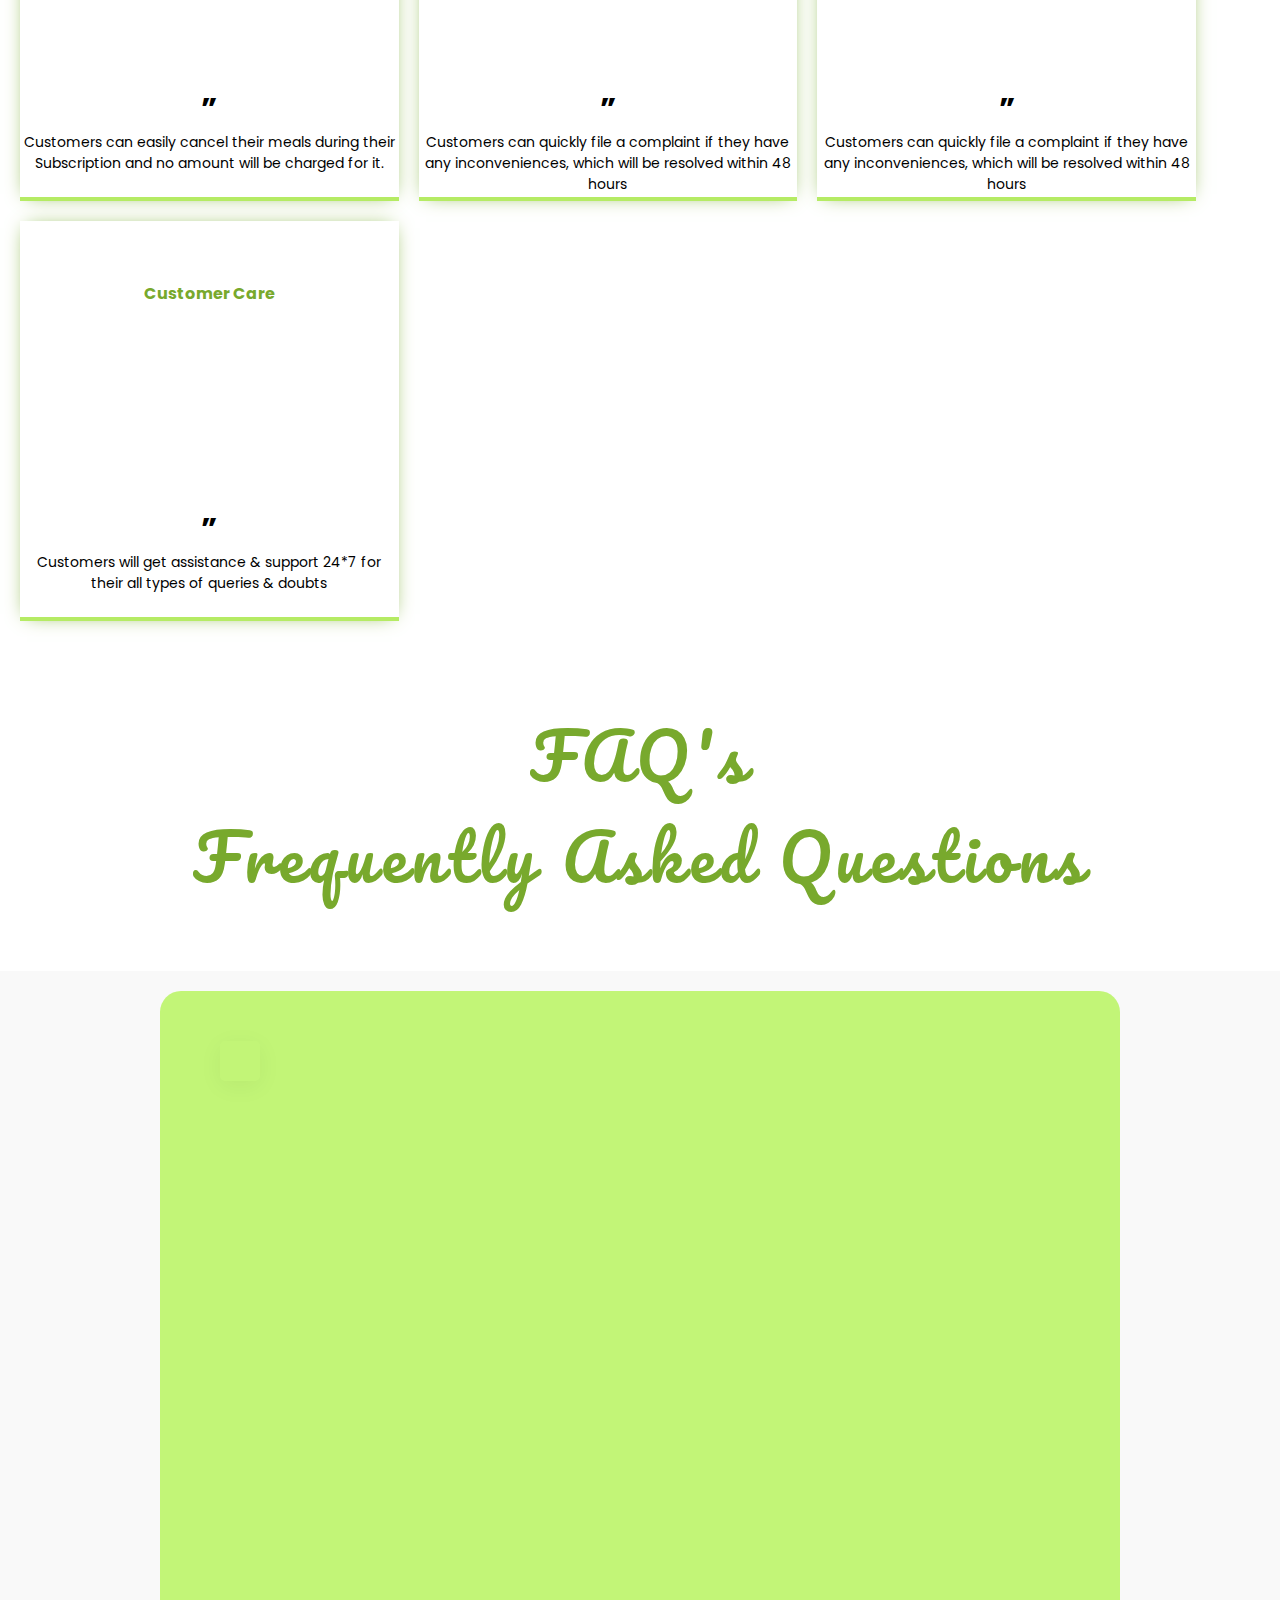
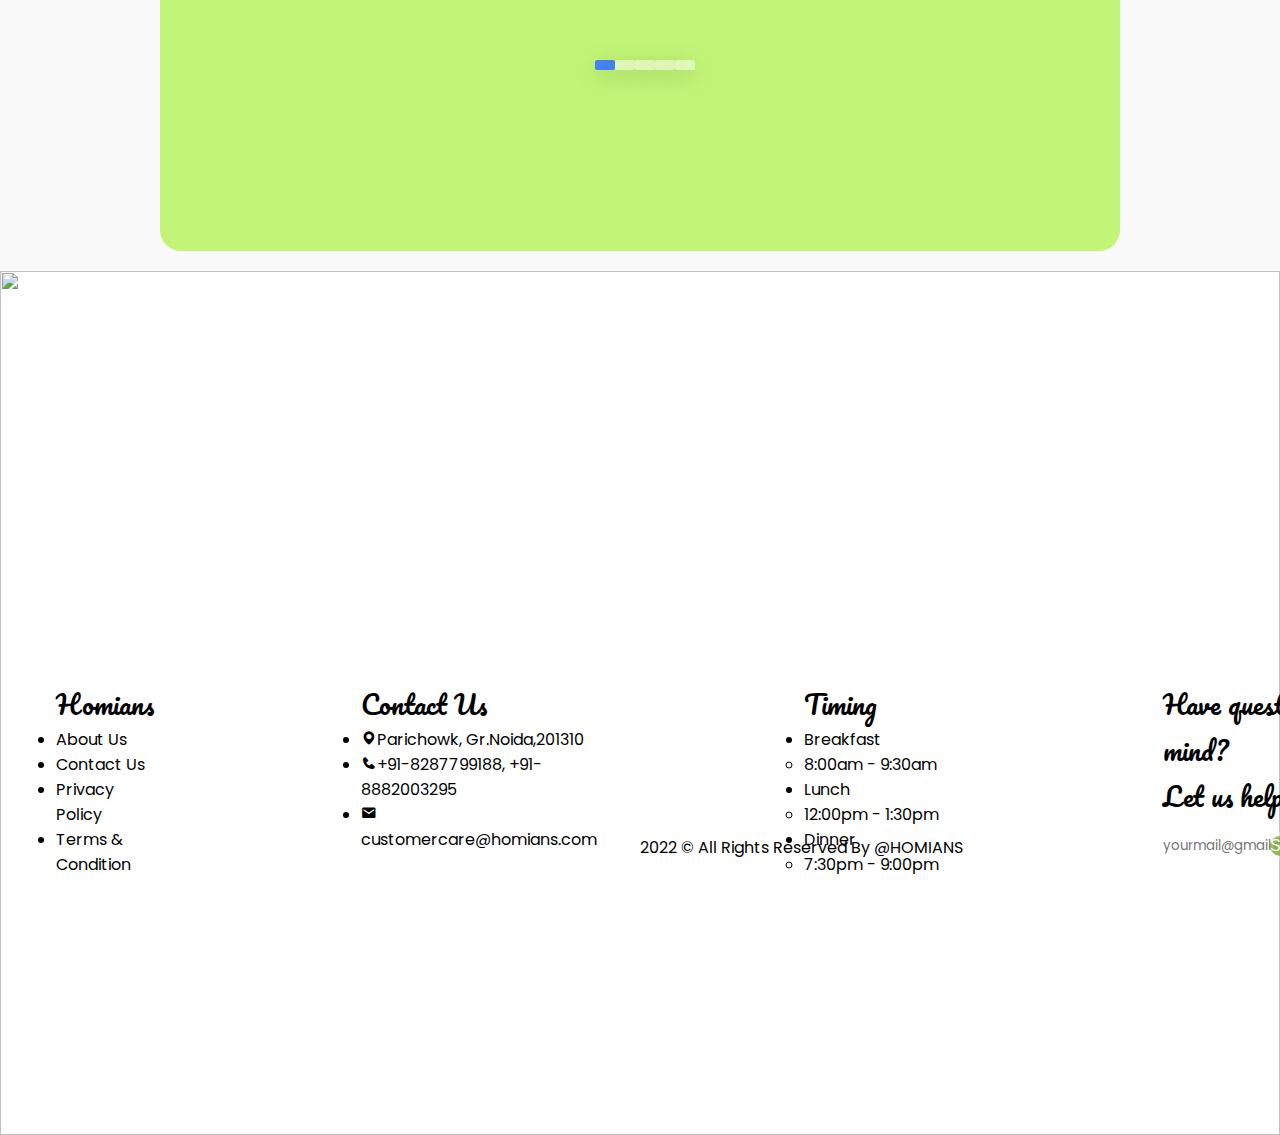
==== commit 8a576955: "commit footer" ====
--- a/contact_us.html
+++ b/contact_us.html
@@ -198,63 +198,74 @@
   <!-- -------------------------------------------------------------FOOTER----------------------------------------------------------------- -->
   <footer>
     <div class="container4">
-     
+     <div class="footer-sections">
       <div class="sec-homians">
         <h2>Homians</h2>
           <ul>
-            <li><a href="" class="">About Us</a></li>
-            <li><a href="" class="">Contact Us</a></li>
-            <li><a href="" class="">Privacy Policy</a></li>
-            <li><a href="" class="">Terms & Condition</a></li>
+            <li ><a href="" class="hyperlink">About Us</a></li>
+            <li><a href="" class="hyperlink">Contact Us</a></li>
+            <li><a href="" class="hyperlink">Privacy Policy</a></li>
+            <li><a href="" class="hyperlink">Terms & Condition</a></li>
           </ul>
       </div>
     
       <div class="sec-contact-us">
         <h2>Contact Us</h2>
           <ul>
-            <li><i class='bx bxs-map'></i><a href="" class="">Parichowk, Gr.Noida,201310</a></li>
-            <li><i class='bx bxs-phone'></i><a href="" class="">+91-8287799188, +91-8882003295</a></li>
-            <li><i class='bx bxs-envelope'></i><a href="" class="">customercare@homians.com</a></li>
+            <li><i class='bx bxs-map'></i><a href="" class="hyperlink">Parichowk, Gr.Noida,201310</a></li>
+            <li><i class='bx bxs-phone'></i><a href="" class="hyperlink">+91-8287799188, +91-8882003295</a></li>
+            <li><i class='bx bxs-envelope'></i><a href="" class="hyperlink">customercare@homians.com</a></li>
           </ul>
       </div>
-      <div class="sec-homians">
+      <div class="sec-timings">
           <h2>Timing</h2>
           <ul>
             
-            <li><a href="" class=""></a>Breakfast</li>
+            <li><a href="" class="hyperlink"></a>Breakfast</li>
             <ul>
-              <li><a href="" class="">8:00am - 9:30am</a></li>
+              <li><a href="" class="hyperlink">8:00am - 9:30am</a></li>
             </ul>
 
-            <li><a href="" class="">Lunch</a></li>
+            <li><a href="" class="hyperlink">Lunch</a></li>
             <ul>
-              <li><a href="" class="">12:00pm - 1:30pm</a></li>
+              <li><a href="" class="hyperlink">12:00pm - 1:30pm</a></li>
             </ul>
-            <li><a href="" class="">Dinner</a></li>
+            <li><a href="" class="hyperlink">Dinner</a></li>
             <ul>
-              <li><a href="" class="">7:30pm - 9:00pm</a></li>
+              <li><a href="" class="hyperlink">7:30pm - 9:00pm</a></li>
             </ul>
           </ul>
        </div>
        <div class="side-ques">
-         <h2>Have questions in mind?</h2><br>
+         <h2>Have questions in mind?</h2>
          <h2>Let us help you!</h2>
          <div class="mail-box">
            <div class="outer-box">
              <div class="email-input">
-               <input type="email" class="footer-mail" placeholder="yourmail@gmail.com"><button type="submit">SEND</button>
+               <input type="email" class="footer-mail" placeholder="yourmail@gmail.com"><button class="send-button" type="submit">SEND</button>
+
+                 <img src="https://cdn.discordapp.com/attachments/891025496601661504/969953751064539146/unknown.png" class="bottom-footer" alt="">
+
              </div>
            </div>
          </div>
+        </div>
+        <div class="footer-logo">
        </div>
-       <div class="footer-logo">
+
+     </div>
+      
+       </div>
+       <!-- <div class="footer-logo">
         <img src="https://cdn.discordapp.com/attachments/891025496601661504/969953751064539146/unknown.png" class="bottom-footer" alt="">
-      </div>
-      <div class="trademark">
-        <h10>2022 &#169; All Rights Reserved By @HOMIANS</h10>
-      </div>
+      </div> -->
+      <!-- <div class="trademark">
+      </div> -->
       <div class="inner-image">
         <img src="https://cdn.discordapp.com/attachments/891025496601661504/969947238530949130/unknown.png" alt="" class="image-down">
+        <div class="trademark"><h10 class="trademark-text">2022 &#169; All Rights Reserved By @HOMIANS</h10>
+        </div>
+        
       </div>
       <img src="https://cdn.discordapp.com/attachments/891025496601661504/969946972574330950/unknown.png" class="footer-green-img" alt="">
       
--- a/contact_us.css
+++ b/contact_us.css
@@ -16,7 +16,7 @@
   width: 100%;
   min-height: 40vh;
   padding-left: 2%;
-  padding-right: 8%;
+  /* padding-right: 8%; */
   box-sizing: border-box;
   overflow: hidden;
 }
@@ -777,11 +777,12 @@
   display: flex;
 }
 .container{
-
+  display:flex;
 }
 .image-down{
   position: absolute;
-  width: 50%;
+  width: 63%;
+  margin-left:22%;
   /* height: 50vh; */
   /* margin-top: 100%; */
 }
@@ -789,17 +790,118 @@
   position: absolute;
   z-index: -1;
   width: 100%;
-  height: 90vh;
-}
-
-
-
-
-
-
-
-
-
+  height: 96vh;
+}
+.footer-sections{
+  position: absolute;
+  display:flex;
+  margin-top: 32%;
+  /* margin-left:10%; */
+}
+.sec-homians{
+  margin-left: 6%;
+ 
+  
+}
+.sec-homians h2{
+  font-family: 'Pacifico';
+  font-style: normal;
+  font-weight: 400;
+  font-size: 26px;
+  line-height: 46px;
+}
+
+ a:visited{
+  color:black;
+  /* text-decoration: none; */
+}
+.hyperlink{
+  text-decoration: none;
+}
+
+.sec-contact-us {
+  margin-left: 22%;
+  /* display:flex; */
+}
+.sec-contact-us h2{
+  font-family: 'Pacifico';
+  font-style: normal;
+  font-weight: 400;
+  font-size: 26px;
+  line-height: 46px;
+}
+.sec-timings{
+    margin-left:22%;
+}
+.sec-timings h2{
+  font-family: 'Pacifico';
+  font-style: normal;
+  font-weight: 400;
+  font-size: 26px;
+  line-height: 46px;
+  width: 20vw;
+
+}
+.side-ques{
+  margin-left:11%;
+  display:flex;
+  flex-direction: column;
+}
+.side-ques h2{
+  font-family: 'Pacifico';
+  font-style: normal;
+  font-weight: 400;
+  font-size: 26px;
+  line-height: 46px;
+  width: 20vw;
+  
+
+}
+.footer-logo{
+  /* display: none; */
+  display: flex;
+  flex-direction: column;
+}
+.bottom-footer{
+  width: 15vw;
+  /* margin-top: 7%; */
+  
+}
+.footer-mail{
+  background: rgba(255, 255, 255, 0.4);
+  border-radius: 23px;
+  /* border-color: rgba(255, 255, 255, 0.4);
+  box-shadow:rgba(97, 97, 97, 0.462); */
+  border:0;
+  width: 60%;
+  height:3vh;
+}
+.send-button{
+  position:absolute;
+  margin-left: -5%;
+  border: 0;
+  border-radius: 13px;
+  background:  rgba(120, 169, 45, 0.8);
+  font-size: 1rem;
+  height: 2.3vh;
+  color:#F9F9F9;
+  margin-top:0.4%;
+  width:3vw;
+}
+.outer-box{
+  margin-top: 5%;
+}
+.trademark{
+  /* position: absolute; */
+  /* justify-content: center; */
+  text-align: center;
+  /* margin-top: 34%; */
+}
+.trademark-text{
+  position: absolute;
+  margin-top: 44% !important;
+  text-align: center;
+}
 
 
 
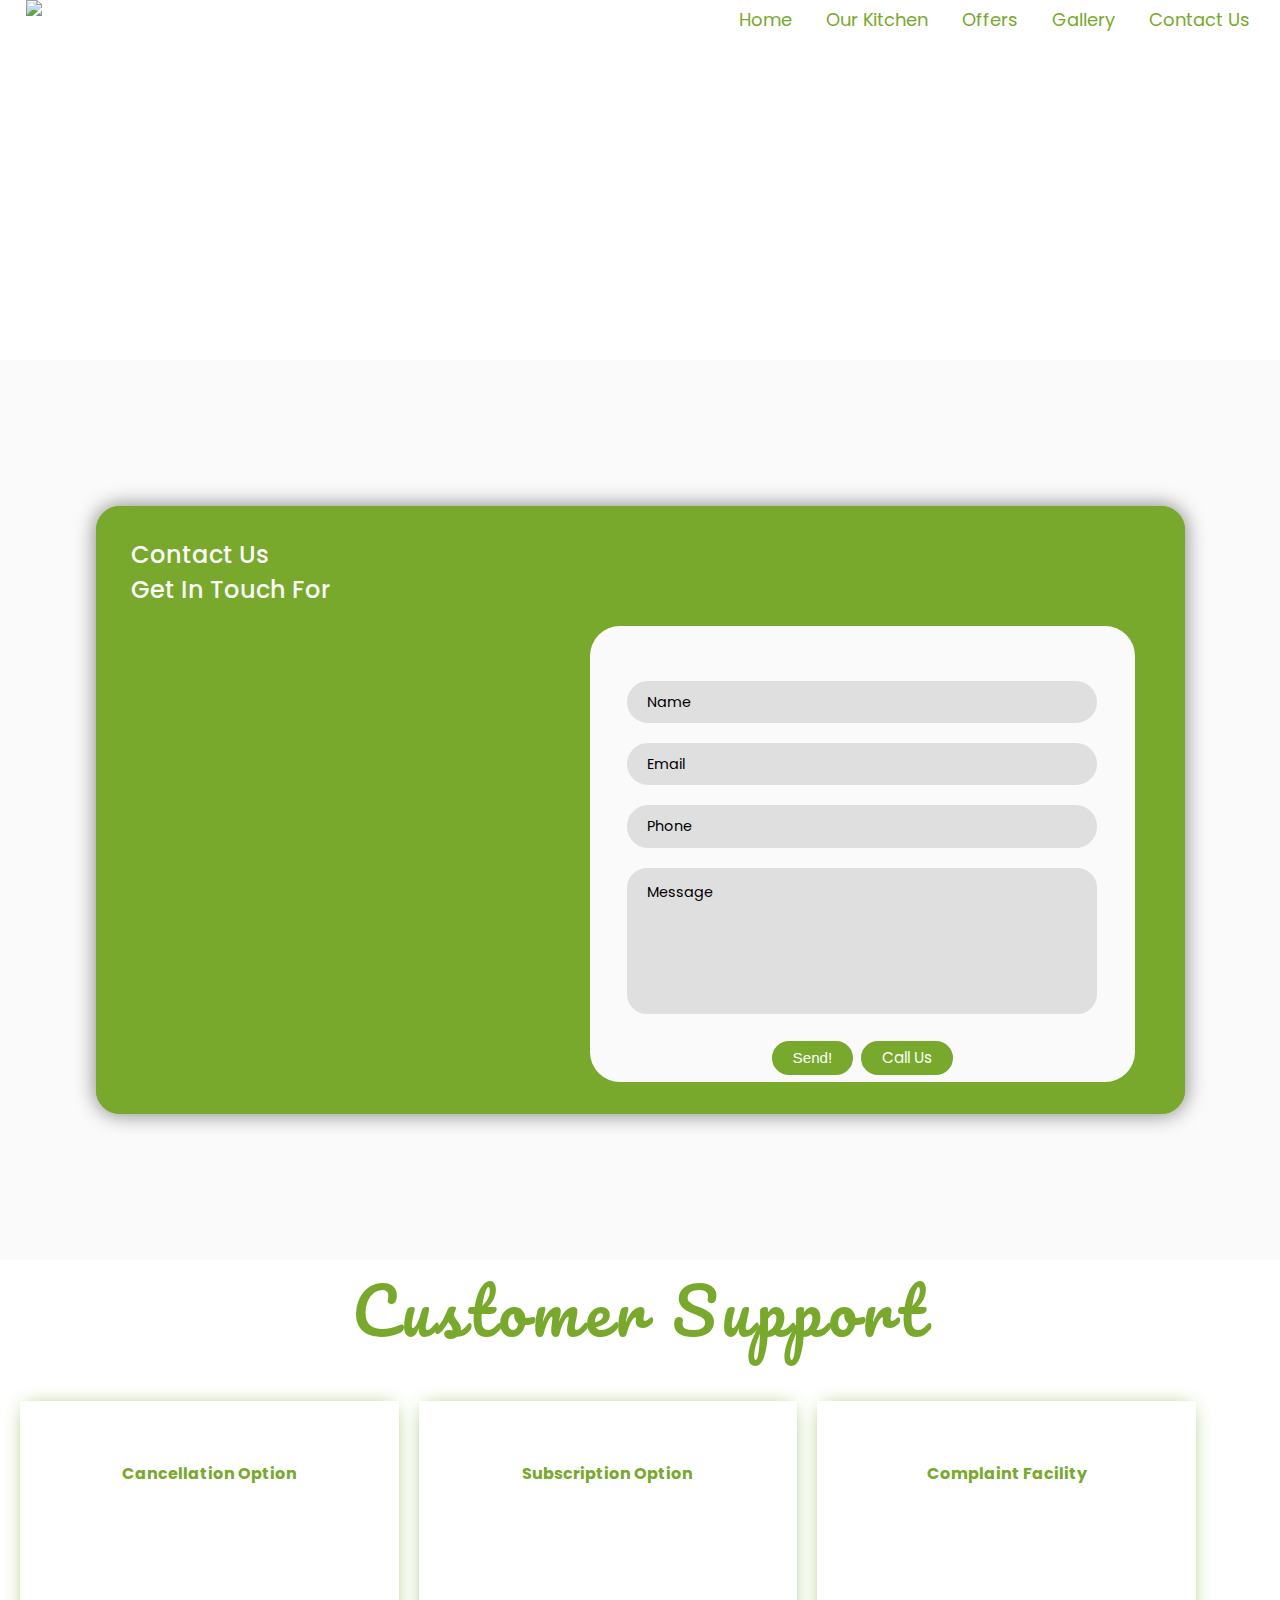
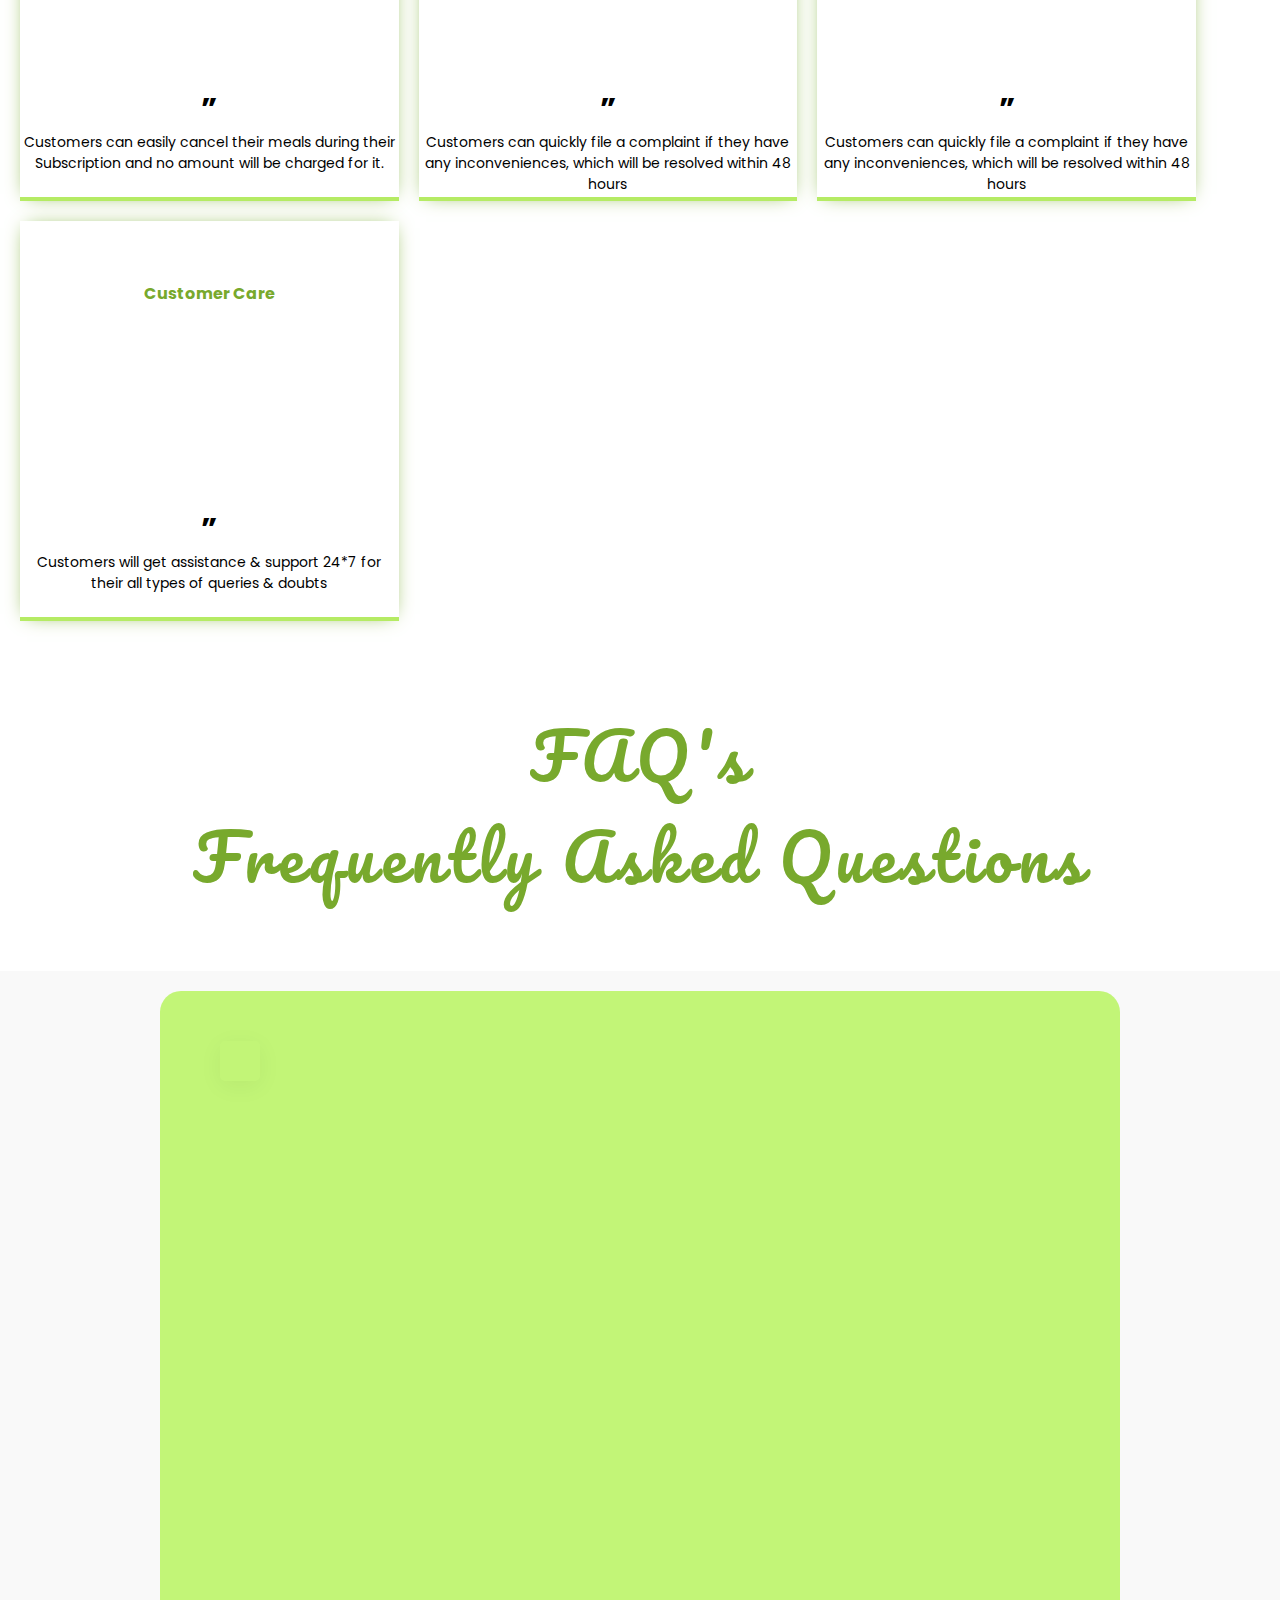
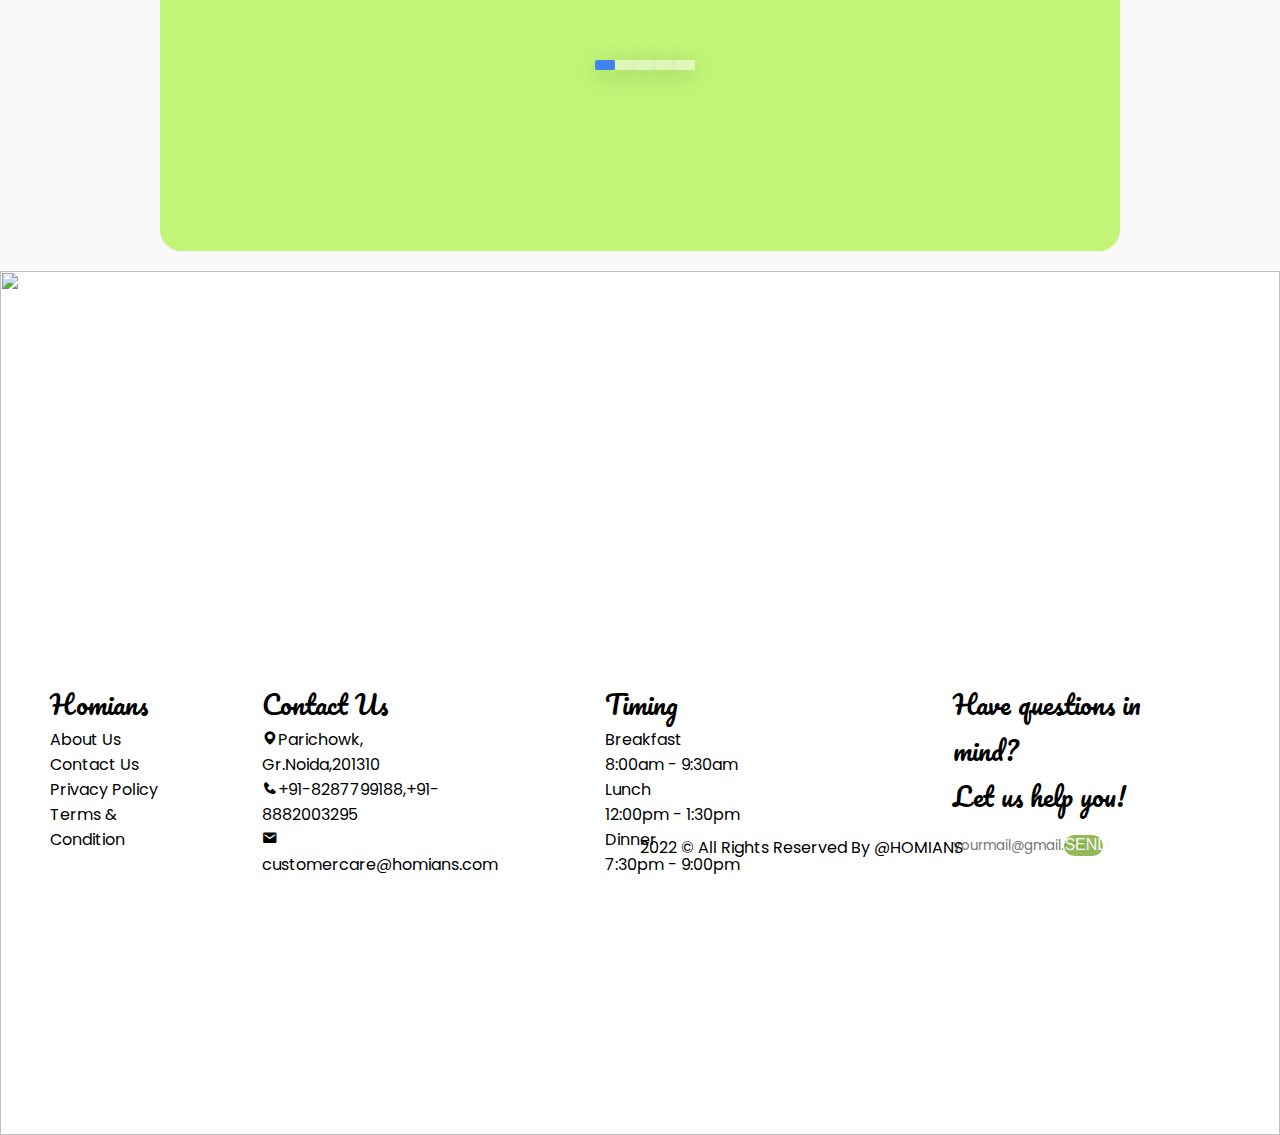
==== commit ebc20758: "footer - responsive" ====
--- a/contact_us.html
+++ b/contact_us.html
@@ -201,44 +201,46 @@
      <div class="footer-sections">
       <div class="sec-homians">
         <h2>Homians</h2>
-          <ul>
-            <li ><a href="" class="hyperlink">About Us</a></li>
-            <li><a href="" class="hyperlink">Contact Us</a></li>
-            <li><a href="" class="hyperlink">Privacy Policy</a></li>
-            <li><a href="" class="hyperlink">Terms & Condition</a></li>
+          <ul class="homians-list">
+            <li class="list"><a href="" class="hyperlink">About Us</a></li>
+            <li class="list"><a href="" class="hyperlink">Contact Us</a></li>
+            <li class="list"><a href="" class="hyperlink">Privacy Policy</a></li>
+            <li class="list"><a href="" class="hyperlink">Terms & Condition</a></li>
           </ul>
       </div>
     
       <div class="sec-contact-us">
         <h2>Contact Us</h2>
-          <ul>
-            <li><i class='bx bxs-map'></i><a href="" class="hyperlink">Parichowk, Gr.Noida,201310</a></li>
-            <li><i class='bx bxs-phone'></i><a href="" class="hyperlink">+91-8287799188, +91-8882003295</a></li>
-            <li><i class='bx bxs-envelope'></i><a href="" class="hyperlink">customercare@homians.com</a></li>
+          <ul class="contact-us-list">
+            <li class="list"><i class='bx bxs-map'></i><a href="" class="hyperlink">Parichowk, Gr.Noida,201310</a></li>
+            <li class="list"><i class='bx bxs-phone'></i><a href="" class="hyperlink">+91-8287799188,+91-8882003295</a></li>
+            <div class="devesh"> 
+            <li class="list"><i class='bx bxs-envelope'></i><a href="" class="hyperlink">customercare@homians.com</a></li>
+            </div>
           </ul>
       </div>
       <div class="sec-timings">
           <h2>Timing</h2>
-          <ul>
+          <ul >
             
-            <li><a href="" class="hyperlink"></a>Breakfast</li>
+            <li class="list"><a href="" class="hyperlink"></a>Breakfast</li>
             <ul>
-              <li><a href="" class="hyperlink">8:00am - 9:30am</a></li>
+              <li class="list"><a href="" class="hyperlink">8:00am - 9:30am</a></li>
             </ul>
 
-            <li><a href="" class="hyperlink">Lunch</a></li>
+            <li class="list"><a href="" class="hyperlink">Lunch</a></li>
             <ul>
-              <li><a href="" class="hyperlink">12:00pm - 1:30pm</a></li>
+              <li class="list"><a href="" class="hyperlink">12:00pm - 1:30pm</a></li>
             </ul>
-            <li><a href="" class="hyperlink">Dinner</a></li>
+            <li class="list"><a href="" class="hyperlink">Dinner</a></li>
             <ul>
-              <li><a href="" class="hyperlink">7:30pm - 9:00pm</a></li>
+              <li class="list"><a href="" class="hyperlink">7:30pm - 9:00pm</a></li>
             </ul>
           </ul>
        </div>
        <div class="side-ques">
-         <h2>Have questions in mind?</h2>
-         <h2>Let us help you!</h2>
+         <h2 class="side-ques-text">Have questions in mind?</h2>
+         <h2 class="side-ques-text">Let us help you!</h2>
          <div class="mail-box">
            <div class="outer-box">
              <div class="email-input">
--- a/contact_us.css
+++ b/contact_us.css
@@ -772,7 +772,8 @@
 
 /* -------------------------------------------------footer---------------------------------------------------------------------- */
 .footer{
-  margin: 0;
+  /* margin: 0; */
+  margin-top: 20%;
   justify-content:center;
   display: flex;
 }
@@ -796,6 +797,7 @@
   position: absolute;
   display:flex;
   margin-top: 32%;
+  
   /* margin-left:10%; */
 }
 .sec-homians{
@@ -811,17 +813,29 @@
   line-height: 46px;
 }
 
+.list{
+  list-style: none;
+}
  a:visited{
   color:black;
   /* text-decoration: none; */
 }
 .hyperlink{
   text-decoration: none;
+
 }
 
 .sec-contact-us {
-  margin-left: 22%;
+  margin-left: 10%;
   /* display:flex; */
+  /* width: 25vw; */
+}
+.homians-list{
+  width:10vw;
+}
+.contact-us-list{
+  width: 15vw;
+
 }
 .sec-contact-us h2{
   font-family: 'Pacifico';
@@ -829,9 +843,10 @@
   font-weight: 400;
   font-size: 26px;
   line-height: 46px;
+
 }
 .sec-timings{
-    margin-left:22%;
+    margin-left:18%;
 }
 .sec-timings h2{
   font-family: 'Pacifico';
@@ -989,6 +1004,7 @@
   .contact-info:before {
     display: none;
   }
+ 
 
   .square,
   .big-circle {
@@ -1100,3 +1116,69 @@
     transition: 0.5s;
   }
 }
+@media only screen and (max-width:413px){
+  .image-down{
+    display: none;
+  }
+  .footer-sections{
+    /* margin-top: 3vh; */
+    display: flex;
+    /* flex-direction:column; */
+  }
+  .side-ques-text{
+    font-size: 0.5rem;
+    display: none;
+  }
+  .footer-green-img{
+    margin-top: -20vh;
+  }
+  .sec-timings{
+    display:none;
+  }
+  .sec-homians{
+    /* margin-top:-2vh; */
+    font-size:.9rem;
+    
+  }
+  .sec-contact-us h2{
+    font-size: 1.4rem;
+    line-height: 1.3rem;
+  }
+  .devesh{
+    display: flex;
+  }
+  .sec-contact-us{
+    
+    /* width:12vw; */
+    margin-left:26%; 
+    font-size:.9rem;
+
+  }
+  .bottom-footer{
+    position: absolute;
+    margin-top:22vh;
+    margin-left:-10%;
+  }
+  .mail-box{
+    display:none;
+  }
+  .trademark{
+    display:none;
+  }
+  .homians-list{
+    /* margin-left: 6%; */
+    width:10vw !important;
+
+  }
+  .contact-us-list{
+    
+    margin-left: 4%;
+    width: 15vw;
+
+  
+  }
+  .section3{
+    height: 35vh;
+  }
+
+}
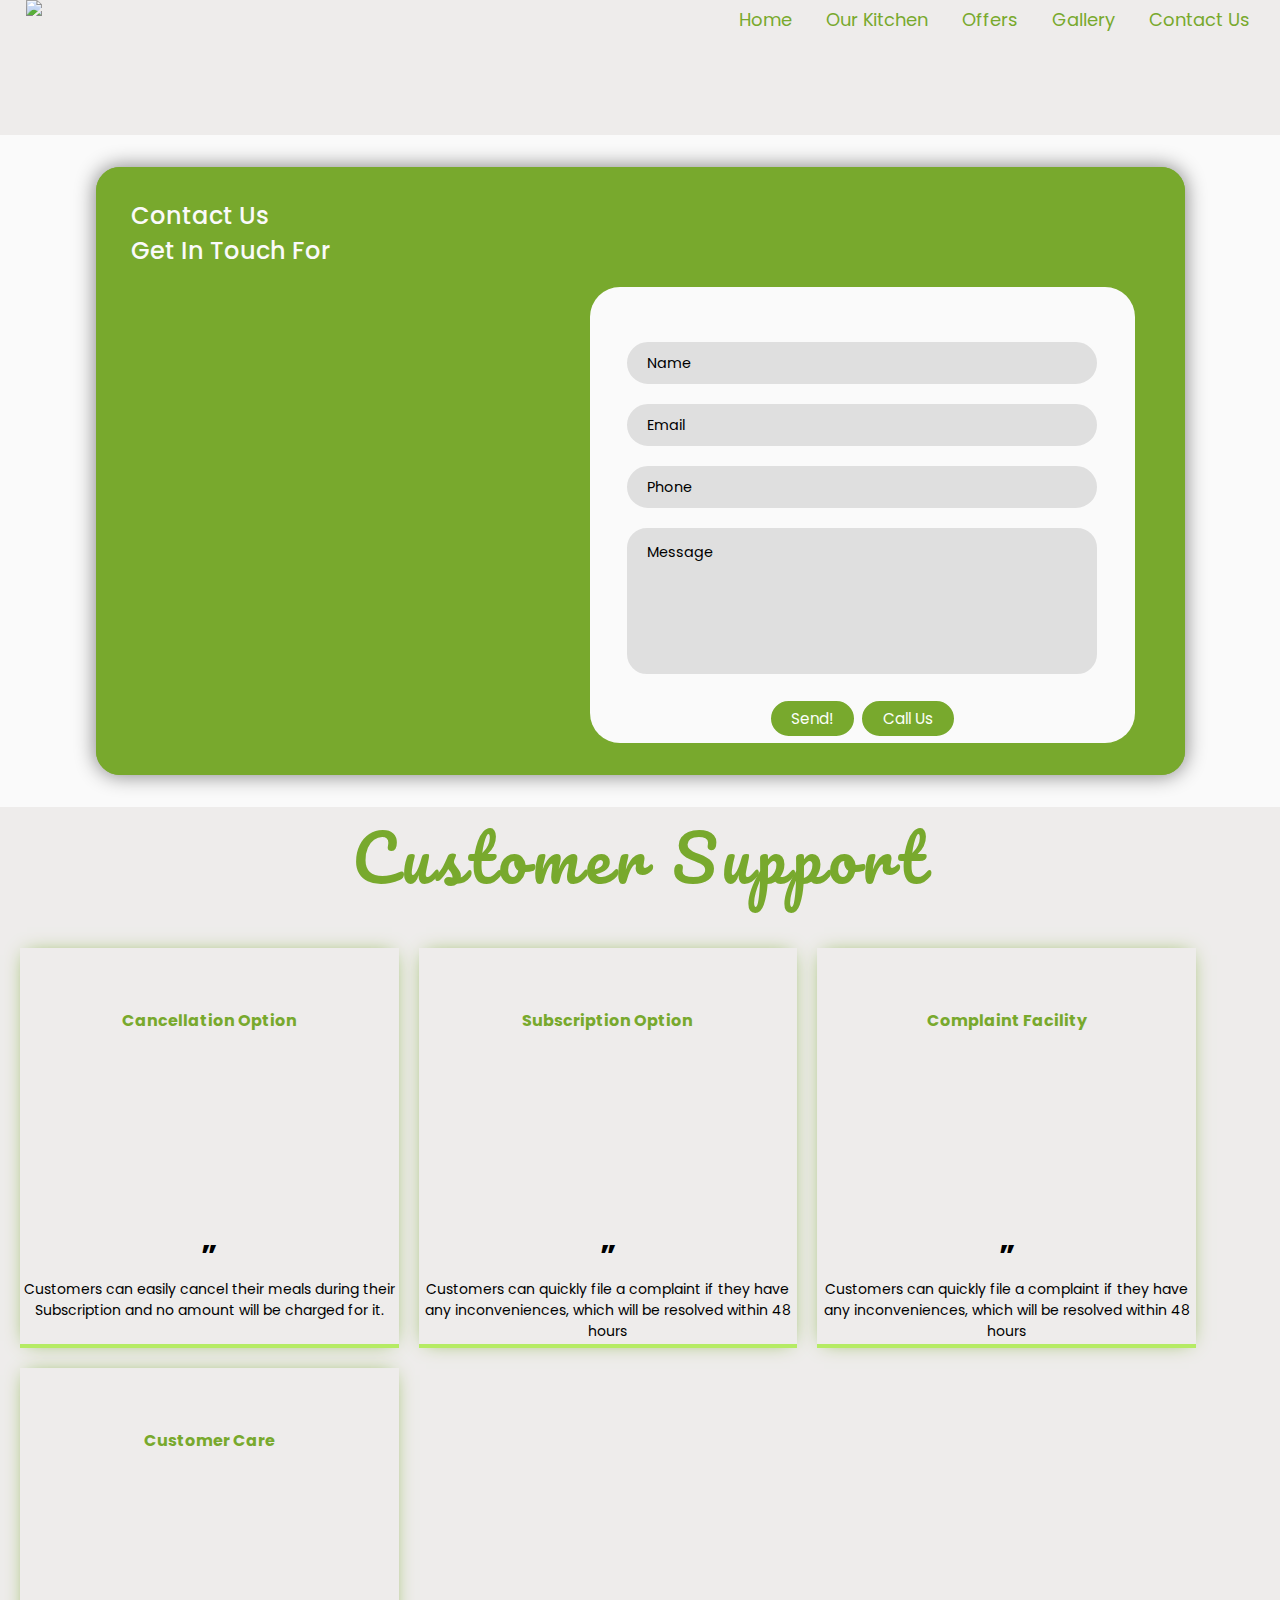
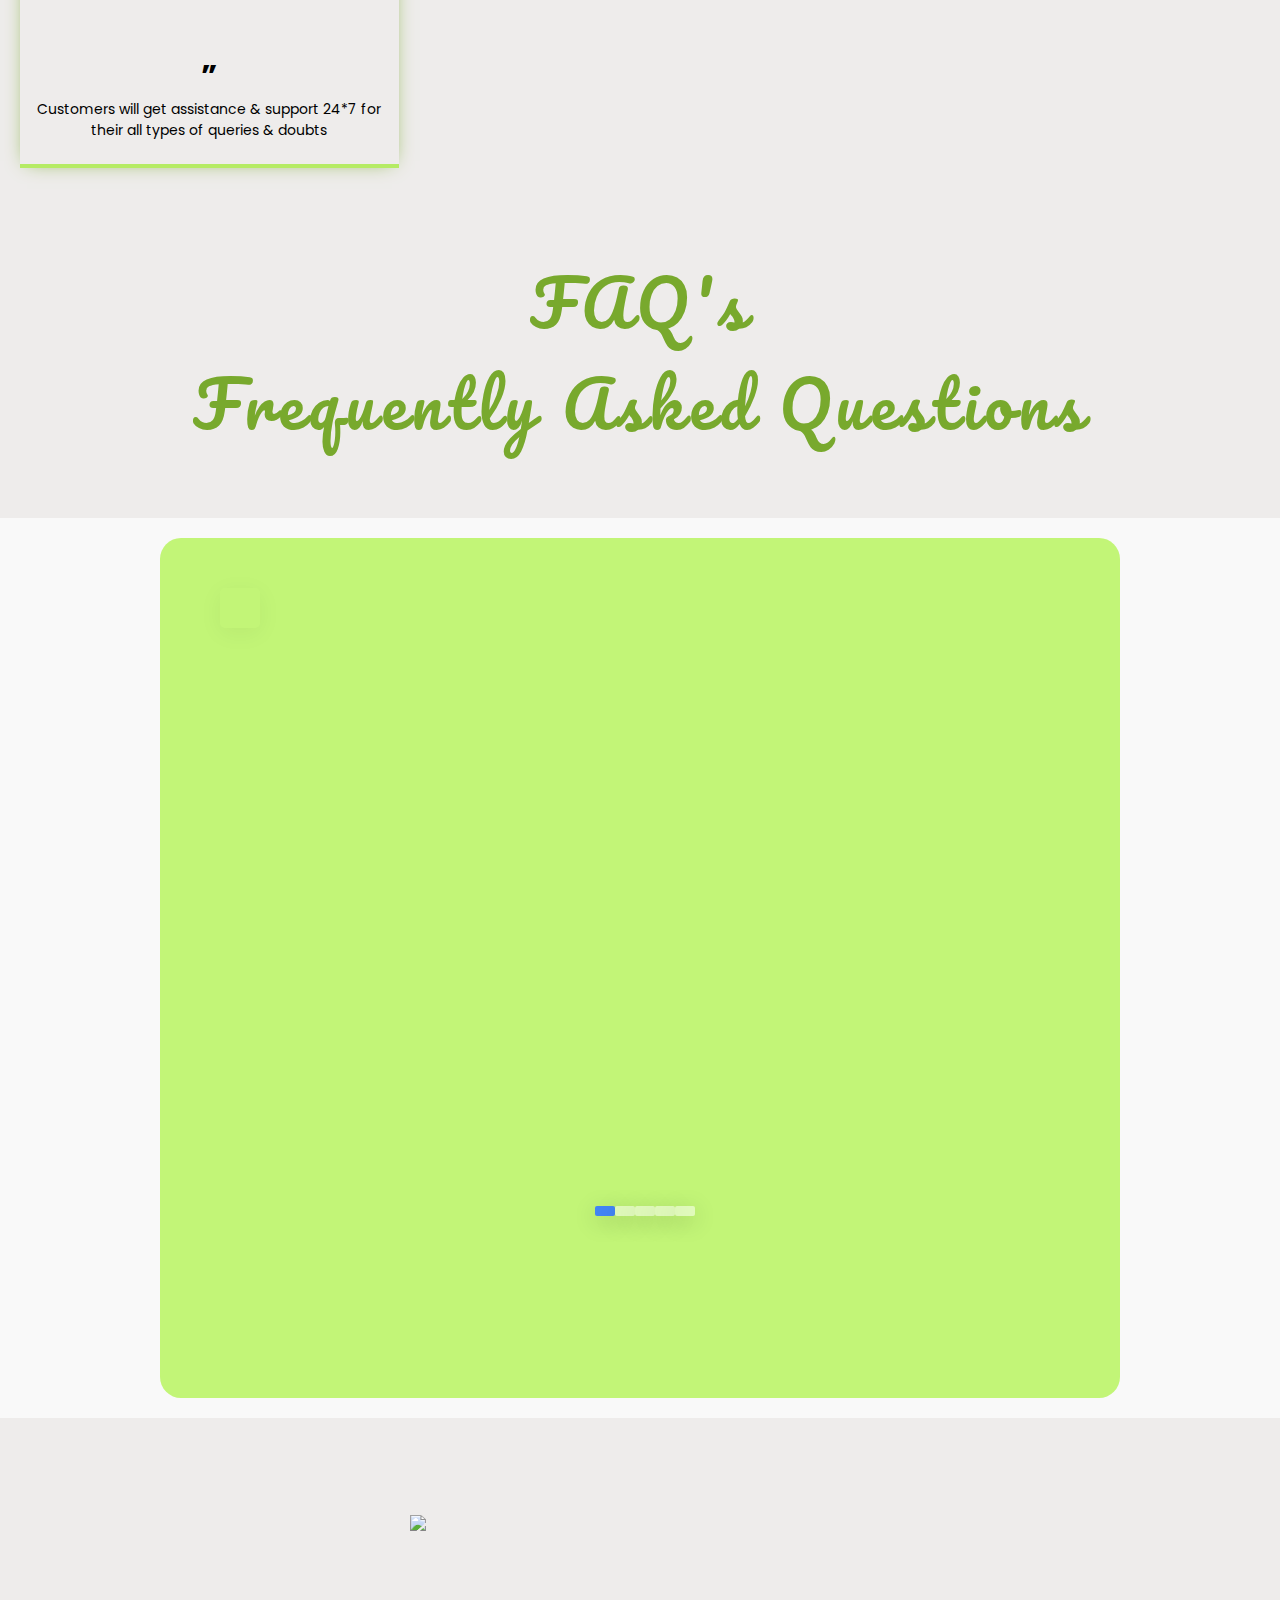
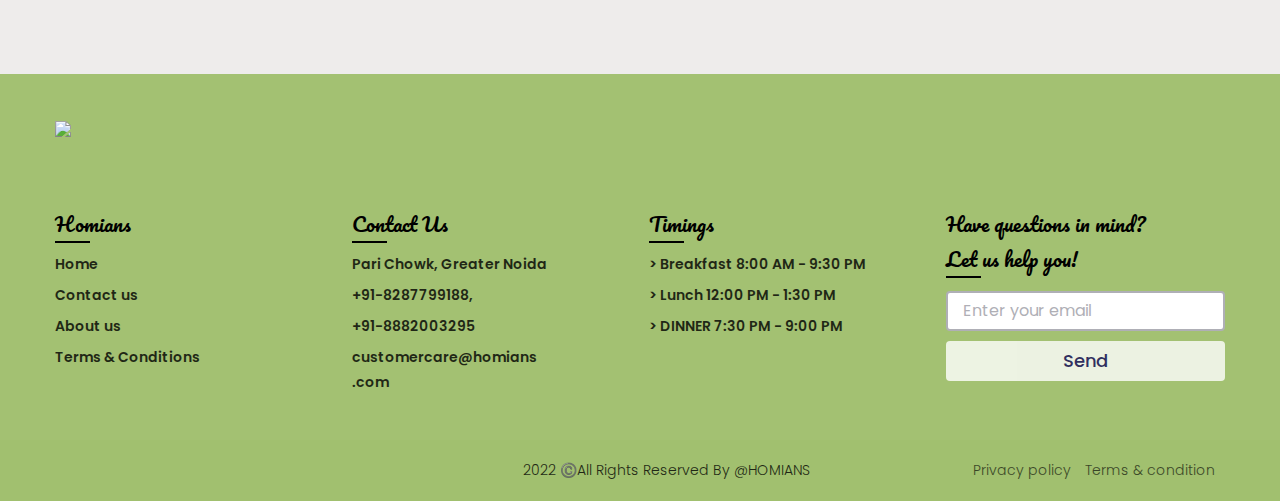
==== commit ccb74d35: "new footer added" ====
--- a/contact_us.html
+++ b/contact_us.html
@@ -196,86 +196,61 @@
   </section>
 
   <!-- -------------------------------------------------------------FOOTER----------------------------------------------------------------- -->
+  <img class="new_devesh_logo" src="https://cdn.discordapp.com/attachments/891025496601661504/969947238530949130/unknown.png"/>
   <footer>
-    <div class="container4">
-     <div class="footer-sections">
-      <div class="sec-homians">
-        <h2>Homians</h2>
-          <ul class="homians-list">
-            <li class="list"><a href="" class="hyperlink">About Us</a></li>
-            <li class="list"><a href="" class="hyperlink">Contact Us</a></li>
-            <li class="list"><a href="" class="hyperlink">Privacy Policy</a></li>
-            <li class="list"><a href="" class="hyperlink">Terms & Condition</a></li>
-          </ul>
-      </div>
-    
-      <div class="sec-contact-us">
-        <h2>Contact Us</h2>
-          <ul class="contact-us-list">
-            <li class="list"><i class='bx bxs-map'></i><a href="" class="hyperlink">Parichowk, Gr.Noida,201310</a></li>
-            <li class="list"><i class='bx bxs-phone'></i><a href="" class="hyperlink">+91-8287799188,+91-8882003295</a></li>
-            <div class="devesh"> 
-            <li class="list"><i class='bx bxs-envelope'></i><a href="" class="hyperlink">customercare@homians.com</a></li>
-            </div>
-          </ul>
-      </div>
-      <div class="sec-timings">
-          <h2>Timing</h2>
-          <ul >
-            
-            <li class="list"><a href="" class="hyperlink"></a>Breakfast</li>
-            <ul>
-              <li class="list"><a href="" class="hyperlink">8:00am - 9:30am</a></li>
-            </ul>
-
-            <li class="list"><a href="" class="hyperlink">Lunch</a></li>
-            <ul>
-              <li class="list"><a href="" class="hyperlink">12:00pm - 1:30pm</a></li>
-            </ul>
-            <li class="list"><a href="" class="hyperlink">Dinner</a></li>
-            <ul>
-              <li class="list"><a href="" class="hyperlink">7:30pm - 9:00pm</a></li>
-            </ul>
-          </ul>
-       </div>
-       <div class="side-ques">
-         <h2 class="side-ques-text">Have questions in mind?</h2>
-         <h2 class="side-ques-text">Let us help you!</h2>
-         <div class="mail-box">
-           <div class="outer-box">
-             <div class="email-input">
-               <input type="email" class="footer-mail" placeholder="yourmail@gmail.com"><button class="send-button" type="submit">SEND</button>
-
-                 <img src="https://cdn.discordapp.com/attachments/891025496601661504/969953751064539146/unknown.png" class="bottom-footer" alt="">
-
-             </div>
-           </div>
-         </div>
-        </div>
-        <div class="footer-logo">
-       </div>
-
-     </div>
-      
-       </div>
-       <!-- <div class="footer-logo">
-        <img src="https://cdn.discordapp.com/attachments/891025496601661504/969953751064539146/unknown.png" class="bottom-footer" alt="">
-      </div> -->
-      <!-- <div class="trademark">
-      </div> -->
-      <div class="inner-image">
-        <img src="https://cdn.discordapp.com/attachments/891025496601661504/969947238530949130/unknown.png" alt="" class="image-down">
-        <div class="trademark"><h10 class="trademark-text">2022 &#169; All Rights Reserved By @HOMIANS</h10>
-        </div>
+    <div class="content">
+      <div class="top">
+        <div class="logo-details">
+          
         
-      </div>
-      <img src="https://cdn.discordapp.com/attachments/891025496601661504/969946972574330950/unknown.png" class="footer-green-img" alt="">
-      
-    </div>
-    
-    
-
-        
+          <span class="logo_name"><img class="new_footer_logo"src="https://cdn.discordapp.com/attachments/891025496601661504/969953751064539146/unknown.png"/></span>
+        </div>
+       
+      </div>
+      <div class="link-boxes">
+        <ul class="box">
+          <li class="link_name">Homians</li>
+          <li><a href="#">Home</a></li>
+          <li><a href="#">Contact us</a></li>
+          <li><a href="#">About us</a></li>
+          <li><a href="#">Terms & Conditions</a></li>
+        </ul>
+        <ul class="box">
+          <li class="link_name">Contact Us</li>
+          <li><a href="#"><i class="fa fa-map-marker"></i>Pari Chowk, Greater Noida</a></li>
+          <li><a href="#"><i class="fa fa-phone"></i>+91-8287799188,</a></li>
+          <li><a href="#">+91-8882003295</a></li>
+          <li><a href="#"><i class="fa fa-envelope"></i>customercare@homians<br>.com</a></li>
+        </ul>
+        <ul class="box">
+          <li class="link_name">Timings</li>
+          <li><a href="#">> Breakfast
+            8:00 AM - 9:30 PM</a></li>
+          <li><a href="#">> Lunch
+            12:00 PM - 1:30 PM</a></li>
+          <li><a href="#">> DINNER
+            7:30 PM - 9:00 PM
+            </a></li>
+   
+        </ul>
+       
+        <ul class="box input-box">
+          <li class="link_name">Have questions in mind?
+            Let us help you!</li>
+          <li><input type="text" placeholder="Enter your email"></li>
+          <li><input type="button" value="Send"></li>
+        </ul>
+      </div>
+    </div>
+    <div class="bottom-details">
+      <div class="bottom_text">
+        <span class="copyright_text">2022 ©️All Rights Reserved By @HOMIANS</span>
+        <span class="policy_terms">
+          <a href="#">Privacy policy</a>
+          <a class="terms" href="#">Terms & condition</a>
+        </span>
+      </div>
+    </div>
   </footer>
   
   
@@ -299,7 +274,7 @@
     </script>
     <!-- ####################### contact us form data  #########################################  -->
     <script>
-      const scriptURL = 'https://script.google.com/macros/s/AKfycbxweRONCRtvEUwKBb5YHrCw1w_aDD0v9jBciUtMsL_JWxdkRkV_rSNdGS6-laJaj6-Bow/exec'
+      const scriptURL = 'https://script.google.com/macros/s/AKfycbw7b6949w6rCsjtGlaXuhAM-_ft1XYokzim3MVYU1pw/dev'
       const form = document.forms['submit-to-google-sheet']
   
       form.addEventListener('submit', e => {
--- a/contact_us.css
+++ b/contact_us.css
@@ -14,7 +14,7 @@
 /*------------------------ header -----------------------------------------------*/
 .container1{
   width: 100%;
-  min-height: 40vh;
+  min-height: 15vh;
   padding-left: 2%;
   /* padding-right: 8%; */
   box-sizing: border-box;
@@ -63,7 +63,7 @@
 .container {
   position: relative;
   width: 100%;
-  min-height: 100vh;
+  min-height: 40vh;
   padding: 2rem;
   background-color: #fafafa;
   overflow: hidden;
@@ -81,6 +81,7 @@
   z-index: 1000;
   overflow: hidden;
   display: grid;
+  /* margin-top: -80%; */
   grid-template-columns: repeat(2, 1fr);
 }
 
@@ -771,172 +772,258 @@
 }
 
 /* -------------------------------------------------footer---------------------------------------------------------------------- */
-.footer{
-  /* margin: 0; */
-  margin-top: 20%;
-  justify-content:center;
-  display: flex;
-}
-.container{
-  display:flex;
-}
-.image-down{
-  position: absolute;
-  width: 63%;
-  margin-left:22%;
-  /* height: 50vh; */
-  /* margin-top: 100%; */
-}
-.footer-green-img{
-  position: absolute;
-  z-index: -1;
-  width: 100%;
-  height: 96vh;
-}
-.footer-sections{
-  position: absolute;
-  display:flex;
-  margin-top: 32%;
+@import url('https://fonts.googleapis.com/css2?family=Poppins:wght@200;300;400;500;600;700&display=swap');
+  *{
+    margin: 0;
+    padding: 0;
+    box-sizing: border-box;
+    font-family: "Poppins" , sans-serif;
+  }
+  body{
+    min-height: 100vh;
+    width: 100%;
+    background: #EEECEB;
+  }
+  footer{
+   margin-top: 20%;
+    /* position: fixed; */
+    /* position: absolute; */
+    background: rgba(120, 169, 45, 0.64);
+    width: 100%;
+    bottom: 0;
+    /* left: 10%; */
+  }
+  /* footer::before{
+    content: '';
+    position: absolute;
+    left: 0;
+    top: 100px;
+    height: 1px;
+    width: 100%;
+    background: #AFAFB6;
+  } */
+  footer .content{
+    max-width: 1250px;
+    margin: auto;
+    padding: 30px 40px 40px 40px;
+  }
+  footer .content .top{
+    display: flex;
+    align-items: center;
+    justify-content: space-between;
+    margin-bottom: 50px;
+  }
+  .content .top .logo-details{
+    color: black;
+    font-size: 30px;
+  }
+  .content .top .media-icons{
+    display: flex;
+  }
+  .content .top .media-icons a{
+    height: 40px;
+    width: 40px;
+    margin: 0 8px;
+    border-radius: 50%;
+    text-align: center;
+    line-height: 40px;
+    color: #fff;
+    font-size: 17px;
+    text-decoration: none;
+    transition: all 0.4s ease;
+  }
   
-  /* margin-left:10%; */
-}
-.sec-homians{
-  margin-left: 6%;
- 
+  footer .content .link-boxes{
+    width: 100%;
+    display: flex;
+    justify-content: space-between;
+  }
+  footer .content .link-boxes .box{
+    width: calc(100% / 5 - 10px);
+  }
+  .content .link-boxes .box .link_name{
+    color: black;
+    font-size: 20px;
+    font-weight: 400;
+    font-family: pacifico;
+    margin-bottom: 10px;
+    position: relative;
+  }
+  .link-boxes .box .link_name::before{
+    content: '';
+    position: absolute;
+    left: 0;
+    bottom: -2px;
+    height: 2px;
+    width: 35px;
+    background: black;
+  }
+  .content .link-boxes .box li{
+    margin: 6px 0;
+    list-style: none;
+  }
+  .content .link-boxes .box li a{
+    color: black;
+    font-size: 14px;
+    font-weight: 600;
+    text-decoration: none;
+    opacity: 0.8;
+    transition: all 0.4s ease
+  }
+  .content .link-boxes .box li a:hover{
+    opacity: 1;
+    text-decoration: underline;
+  }
+  .content .link-boxes .input-box{
+    margin-right: 55px;
+  }
+  .link-boxes .input-box input{
+    height: 40px;
+    width: calc(100% + 55px);
+    outline: none;
+    border: 2px solid #AFAFB6;
+    background: white;
+    border-radius: 4px;
+    padding: 0 15px;
+    font-size: 15px;
+    color: #fff;
+    margin-top: 5px;
+  }
+  .link-boxes .input-box input::placeholder{
+    color: #AFAFB6;
+    font-size: 16px;
+  }
+  .link-boxes .input-box input[type="button"]{
+    background: #fff;
+    color: #140B5C;
+    border: none;
+    font-size: 18px;
+    font-weight: 500;
+    margin: 4px 0;
+    opacity: 0.8;
+    cursor: pointer;
+    transition: all 0.4s ease;
+  }
+  .input-box input[type="button"]:hover{
+    opacity: 1;
+  }
+  footer .bottom-details{
+    width: 100%;
+    background: rgba(120, 169, 45, 0.04);
+    /* background-color: white; */
+  }
+  footer .bottom-details .bottom_text{
+    max-width: 1250px;
+    margin: auto;
+    padding: 20px 40px;
+    display: flex;
+    justify-content: space-between;
+  }
+  .bottom-details .bottom_text span,
+  .bottom-details .bottom_text a{
+    font-size: 14px;
+    font-weight: 300;
+    color: black;
+    opacity: 0.8;
+    text-decoration: none;
+  }
+  .bottom-details .bottom_text a:hover{
+    opacity: 1;
+    text-decoration: underline;
+  }
+  .bottom-details .bottom_text a{
+    margin-right: 10px;
+  }
+  @media (max-width: 900px) {
+    footer .content .link-boxes{
+      flex-wrap: wrap;
+    }
+    footer .content .link-boxes .input-box{
+      width: 40%;
+      margin-top: 10px;
+    }
+  }
+  @media (max-width: 700px){
+    footer{
+      position: relative;
+    }
+    .content .top .logo-details{
+      font-size: 26px;
+    }
+    .content .top .media-icons a{
+      height: 35px;
+      width: 35px;
+      font-size: 14px;
+      line-height: 35px;
+    }
+    footer .content .link-boxes .box{
+      width: calc(100% / 3 - 10px);
+    }
+    footer .content .link-boxes .input-box{
+      width: 60%;
+    }
+    .bottom-details .bottom_text span,
+    .bottom-details .bottom_text a{
+      font-size: 12px;
+    }
+  }
+  @media (max-width: 520px){
+    footer::before{
+      top: 145px;
+    }
+    footer .content .top{
+      flex-direction: column;
+    }
+    .content .top .media-icons{
+      margin-top: 16px;
+    }
+    footer .content .link-boxes .box{
+      width: calc(100% / 2 - 10px);
+    }
+    footer .content .link-boxes .input-box{
+      width: 100%;
+    }
+    .new_footer_logo{
+        margin-left: auto;
+        margin-right: auto;
+        display: block;
+    }
+    .new_devesh_logo{
+        display: none;
+    }
+    .policy_terms{
+      display: flex;
+      margin-right: -2.5rem !important;
+      
+    }
+    .copyright_text{
+      margin-left: -2rem !important;
+    }
+    
+  }
   
-}
-.sec-homians h2{
-  font-family: 'Pacifico';
-  font-style: normal;
-  font-weight: 400;
-  font-size: 26px;
-  line-height: 46px;
-}
-
-.list{
-  list-style: none;
-}
- a:visited{
-  color:black;
-  /* text-decoration: none; */
-}
-.hyperlink{
-  text-decoration: none;
-
-}
-
-.sec-contact-us {
-  margin-left: 10%;
-  /* display:flex; */
-  /* width: 25vw; */
-}
-.homians-list{
-  width:10vw;
-}
-.contact-us-list{
-  width: 15vw;
-
-}
-.sec-contact-us h2{
-  font-family: 'Pacifico';
-  font-style: normal;
-  font-weight: 400;
-  font-size: 26px;
-  line-height: 46px;
-
-}
-.sec-timings{
-    margin-left:18%;
-}
-.sec-timings h2{
-  font-family: 'Pacifico';
-  font-style: normal;
-  font-weight: 400;
-  font-size: 26px;
-  line-height: 46px;
-  width: 20vw;
-
-}
-.side-ques{
-  margin-left:11%;
-  display:flex;
-  flex-direction: column;
-}
-.side-ques h2{
-  font-family: 'Pacifico';
-  font-style: normal;
-  font-weight: 400;
-  font-size: 26px;
-  line-height: 46px;
-  width: 20vw;
-  
-
-}
-.footer-logo{
-  /* display: none; */
-  display: flex;
-  flex-direction: column;
-}
-.bottom-footer{
-  width: 15vw;
-  /* margin-top: 7%; */
-  
-}
-.footer-mail{
-  background: rgba(255, 255, 255, 0.4);
-  border-radius: 23px;
-  /* border-color: rgba(255, 255, 255, 0.4);
-  box-shadow:rgba(97, 97, 97, 0.462); */
-  border:0;
-  width: 60%;
-  height:3vh;
-}
-.send-button{
-  position:absolute;
-  margin-left: -5%;
-  border: 0;
-  border-radius: 13px;
-  background:  rgba(120, 169, 45, 0.8);
-  font-size: 1rem;
-  height: 2.3vh;
-  color:#F9F9F9;
-  margin-top:0.4%;
-  width:3vw;
-}
-.outer-box{
-  margin-top: 5%;
-}
-.trademark{
-  /* position: absolute; */
-  /* justify-content: center; */
-  text-align: center;
-  /* margin-top: 34%; */
-}
-.trademark-text{
-  position: absolute;
-  margin-top: 44% !important;
-  text-align: center;
-}
-
-
-
-
-
-
-
-
-
-
-
-
-
-
+
+.new_footer_logo{
+    width: 40%;
+}
+.new_devesh_logo{
+    width: 50vw;
+    position: absolute;
+    margin-left: 32%;
+    margin-top: 7.6%;
+}
+.copyright_text{
+    margin-left: 40%;
+}
 
 /* ---------------------------------------------------media queries------------------------------------------------------------------------ */
 @media (max-width: 850px) {
   .form {
     grid-template-columns: 1fr;
-    margin-top: -48%;
+    /* margin-top: -40%;   */
+  }
+  .container1{
+    height: 20vh;
   }
 
   .contact-info:before {
@@ -998,7 +1085,16 @@
 
 @media (max-width: 480px) {
   .container {
+    z-index: 1;
     padding: 1.5rem;
+    /* padding-bottom: .01rem !important; */
+    min-height: 98vh;
+
+  }
+
+  .container1{
+    /* min-width: 15vh; */
+    min-height: 15vh !important;
   }
 
   .contact-info:before {
@@ -1022,7 +1118,7 @@
     border-radius: 30px;
   }
   .container2 .box{
-    margin-left: 15%;
+    margin-left: 5%;
   }
 
   form,
@@ -1116,69 +1212,4 @@
     transition: 0.5s;
   }
 }
-@media only screen and (max-width:413px){
-  .image-down{
-    display: none;
-  }
-  .footer-sections{
-    /* margin-top: 3vh; */
-    display: flex;
-    /* flex-direction:column; */
-  }
-  .side-ques-text{
-    font-size: 0.5rem;
-    display: none;
-  }
-  .footer-green-img{
-    margin-top: -20vh;
-  }
-  .sec-timings{
-    display:none;
-  }
-  .sec-homians{
-    /* margin-top:-2vh; */
-    font-size:.9rem;
-    
-  }
-  .sec-contact-us h2{
-    font-size: 1.4rem;
-    line-height: 1.3rem;
-  }
-  .devesh{
-    display: flex;
-  }
-  .sec-contact-us{
-    
-    /* width:12vw; */
-    margin-left:26%; 
-    font-size:.9rem;
-
-  }
-  .bottom-footer{
-    position: absolute;
-    margin-top:22vh;
-    margin-left:-10%;
-  }
-  .mail-box{
-    display:none;
-  }
-  .trademark{
-    display:none;
-  }
-  .homians-list{
-    /* margin-left: 6%; */
-    width:10vw !important;
-
-  }
-  .contact-us-list{
-    
-    margin-left: 4%;
-    width: 15vw;
-
-  
-  }
-  .section3{
-    height: 35vh;
-  }
-
-}
+/*  */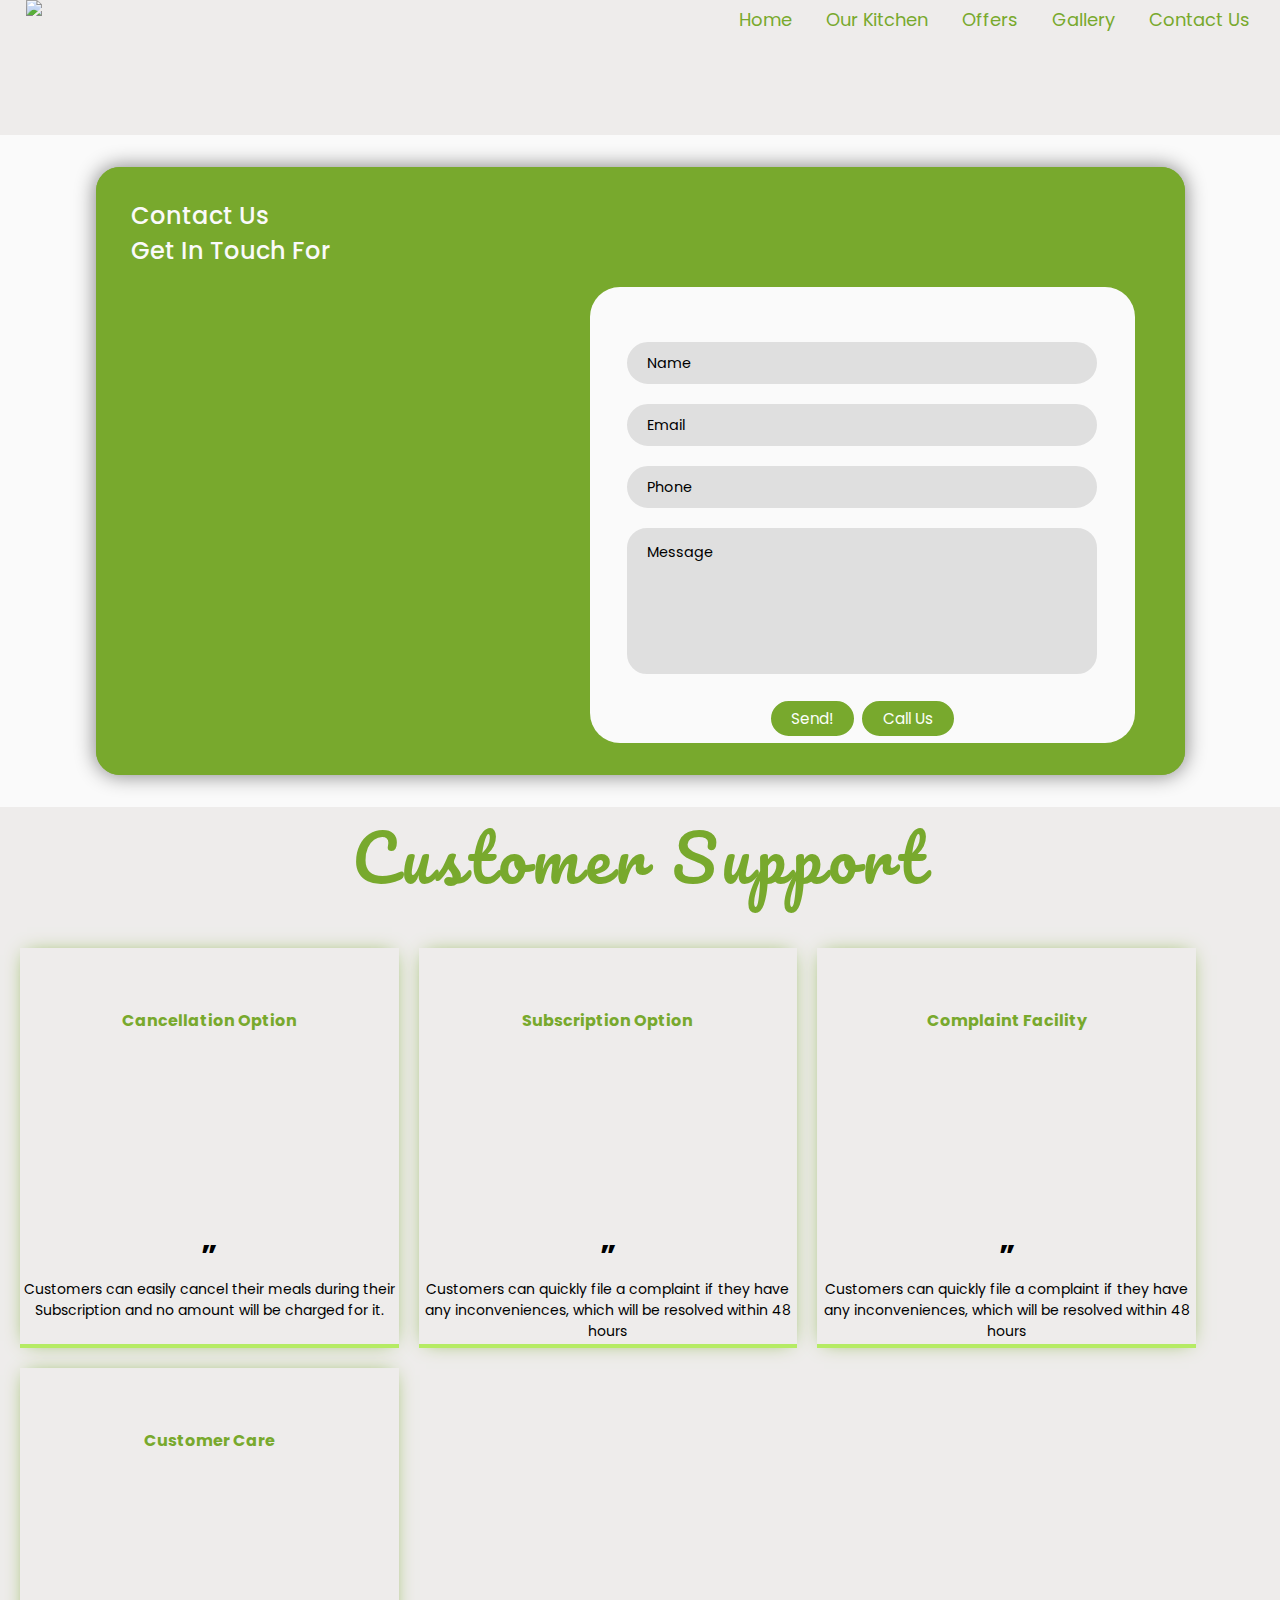
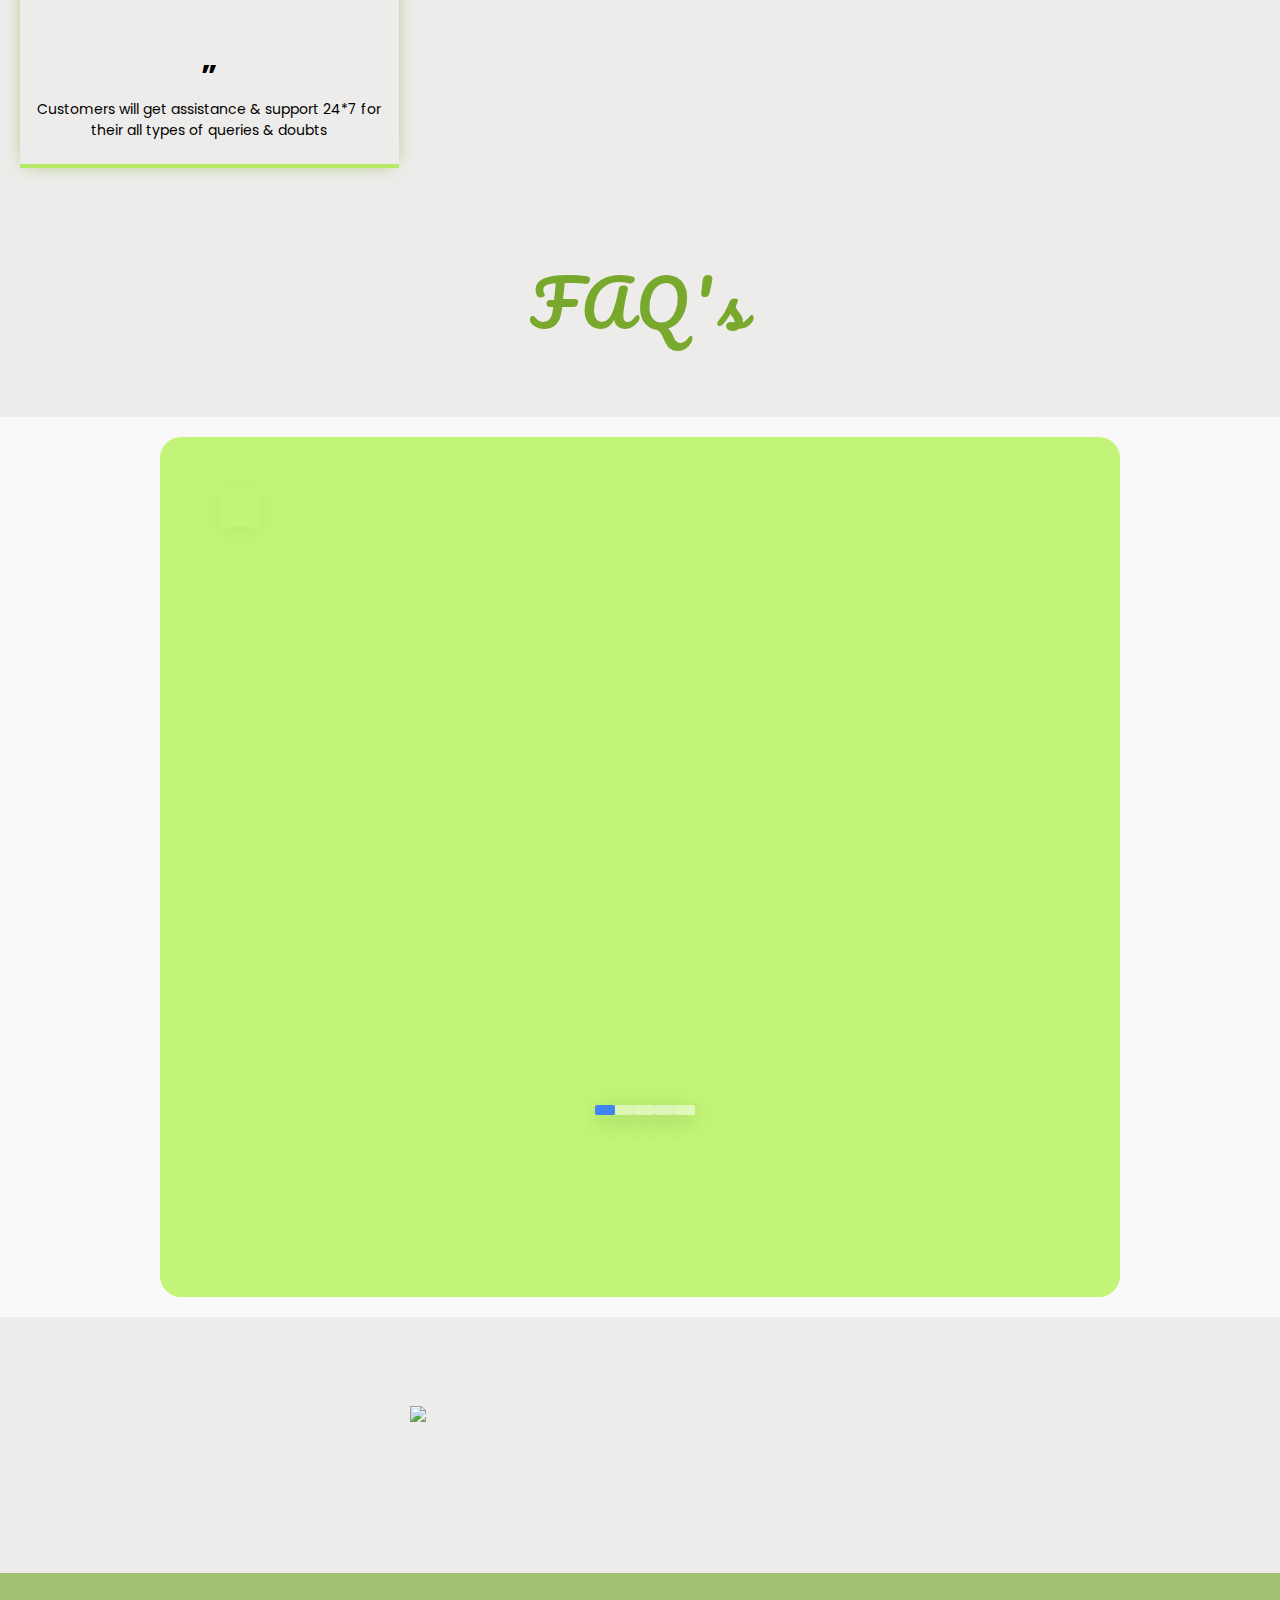
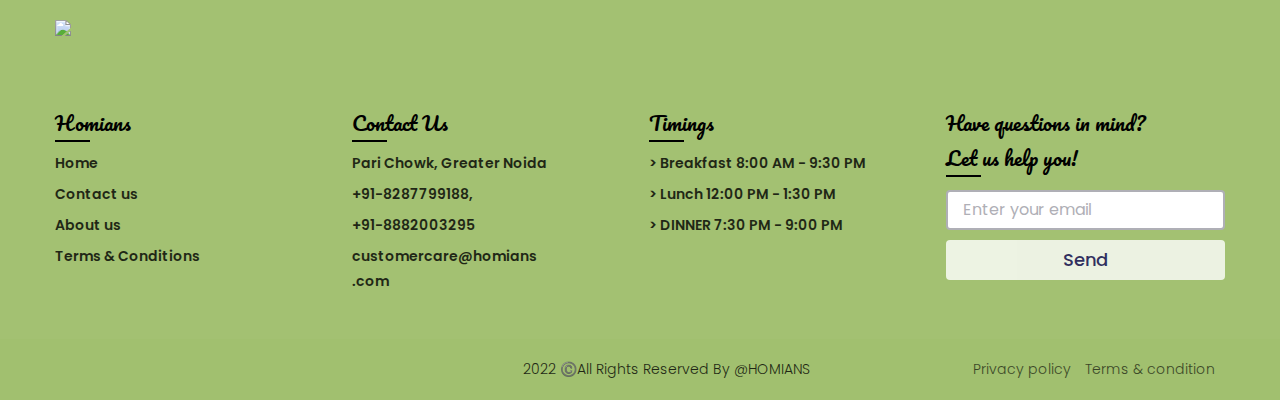
==== commit df1ec7be: "faq updated" ====
--- a/contact_us.html
+++ b/contact_us.html
@@ -142,7 +142,7 @@
     
   <div class="faq">
       <h2 class="heading3">FAQ's</h2>
-      <h2 class="sub-heading3">Frequently Asked Questions</h2>
+      <!-- <h2 class="sub-heading3">Frequently Asked Questions</h2> -->
   </div>
   <section class="section3">
     <div class="slider">
--- a/contact_us.css
+++ b/contact_us.css
@@ -886,7 +886,7 @@
     border-radius: 4px;
     padding: 0 15px;
     font-size: 15px;
-    color: #fff;
+    color:black;
     margin-top: 5px;
   }
   .link-boxes .input-box input::placeholder{
@@ -1010,7 +1010,7 @@
     width: 50vw;
     position: absolute;
     margin-left: 32%;
-    margin-top: 7.6%;
+    margin-top: 7%;
 }
 .copyright_text{
     margin-left: 40%;
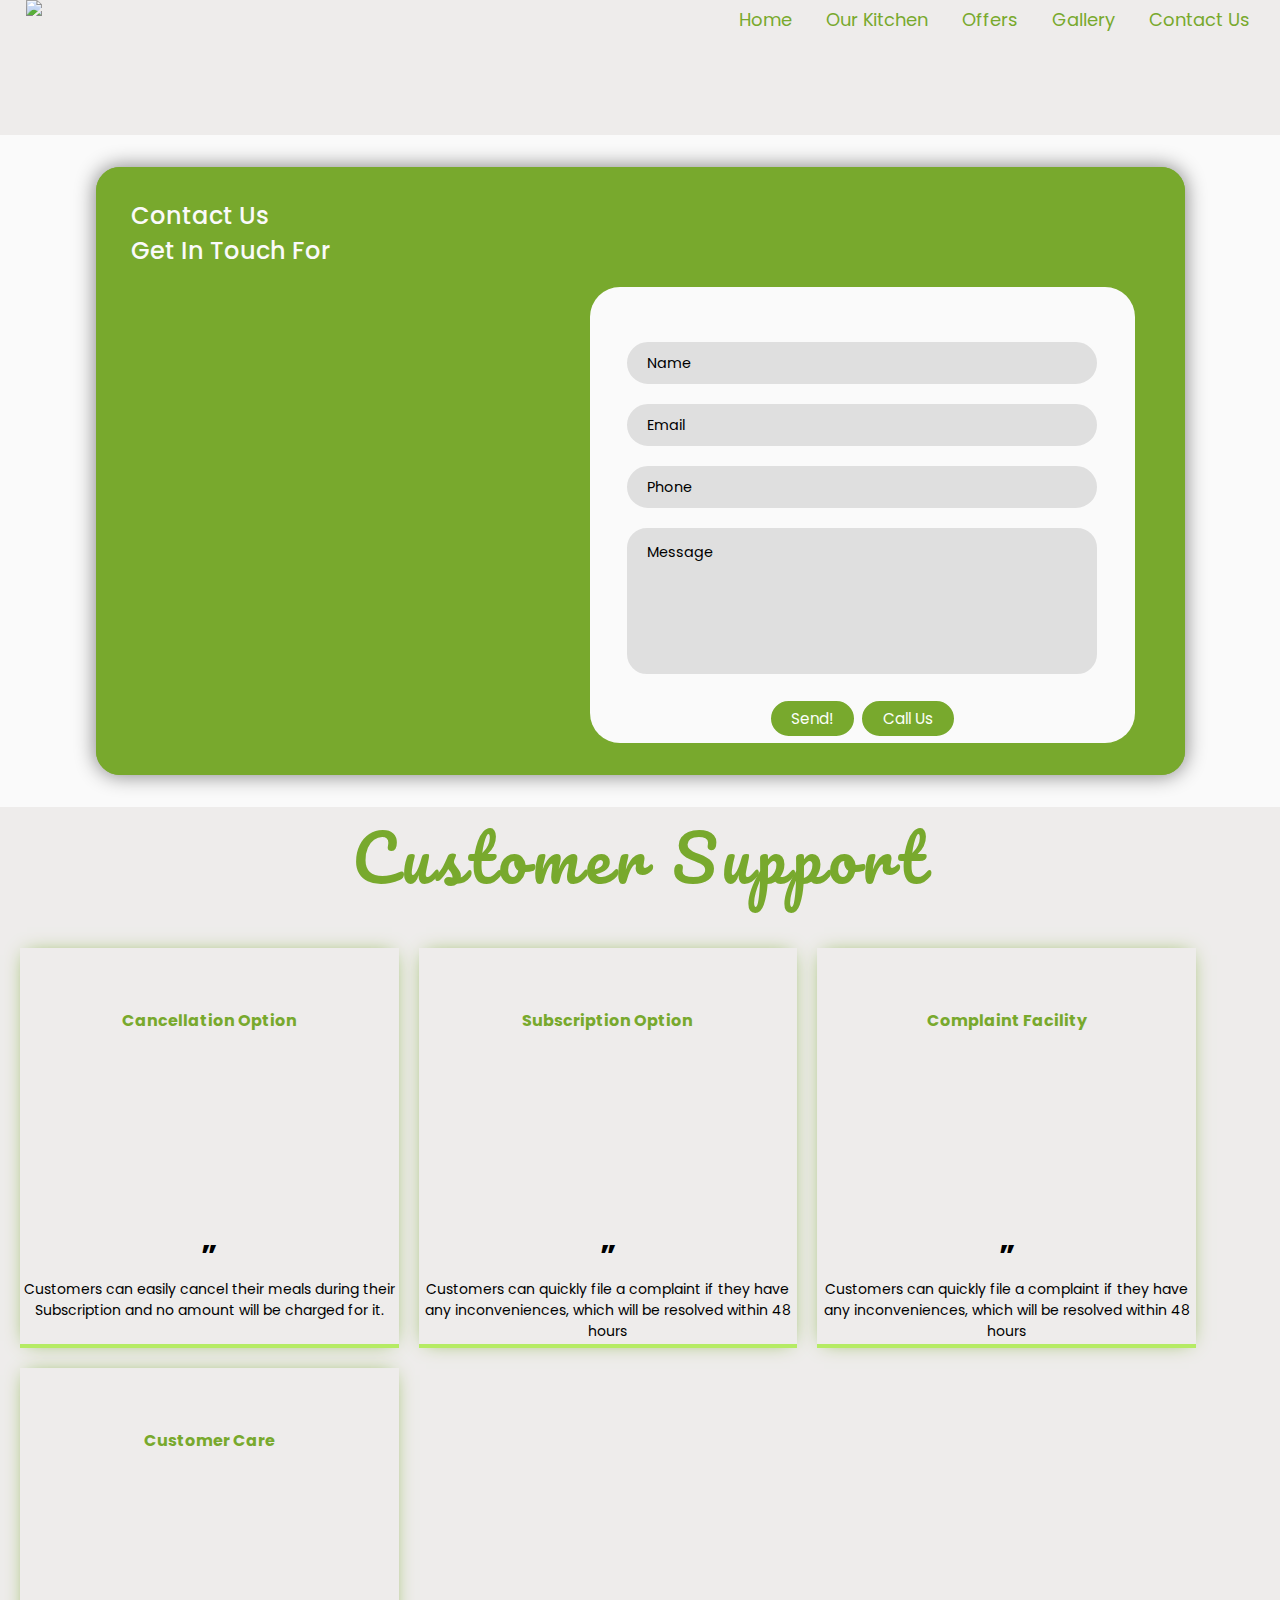
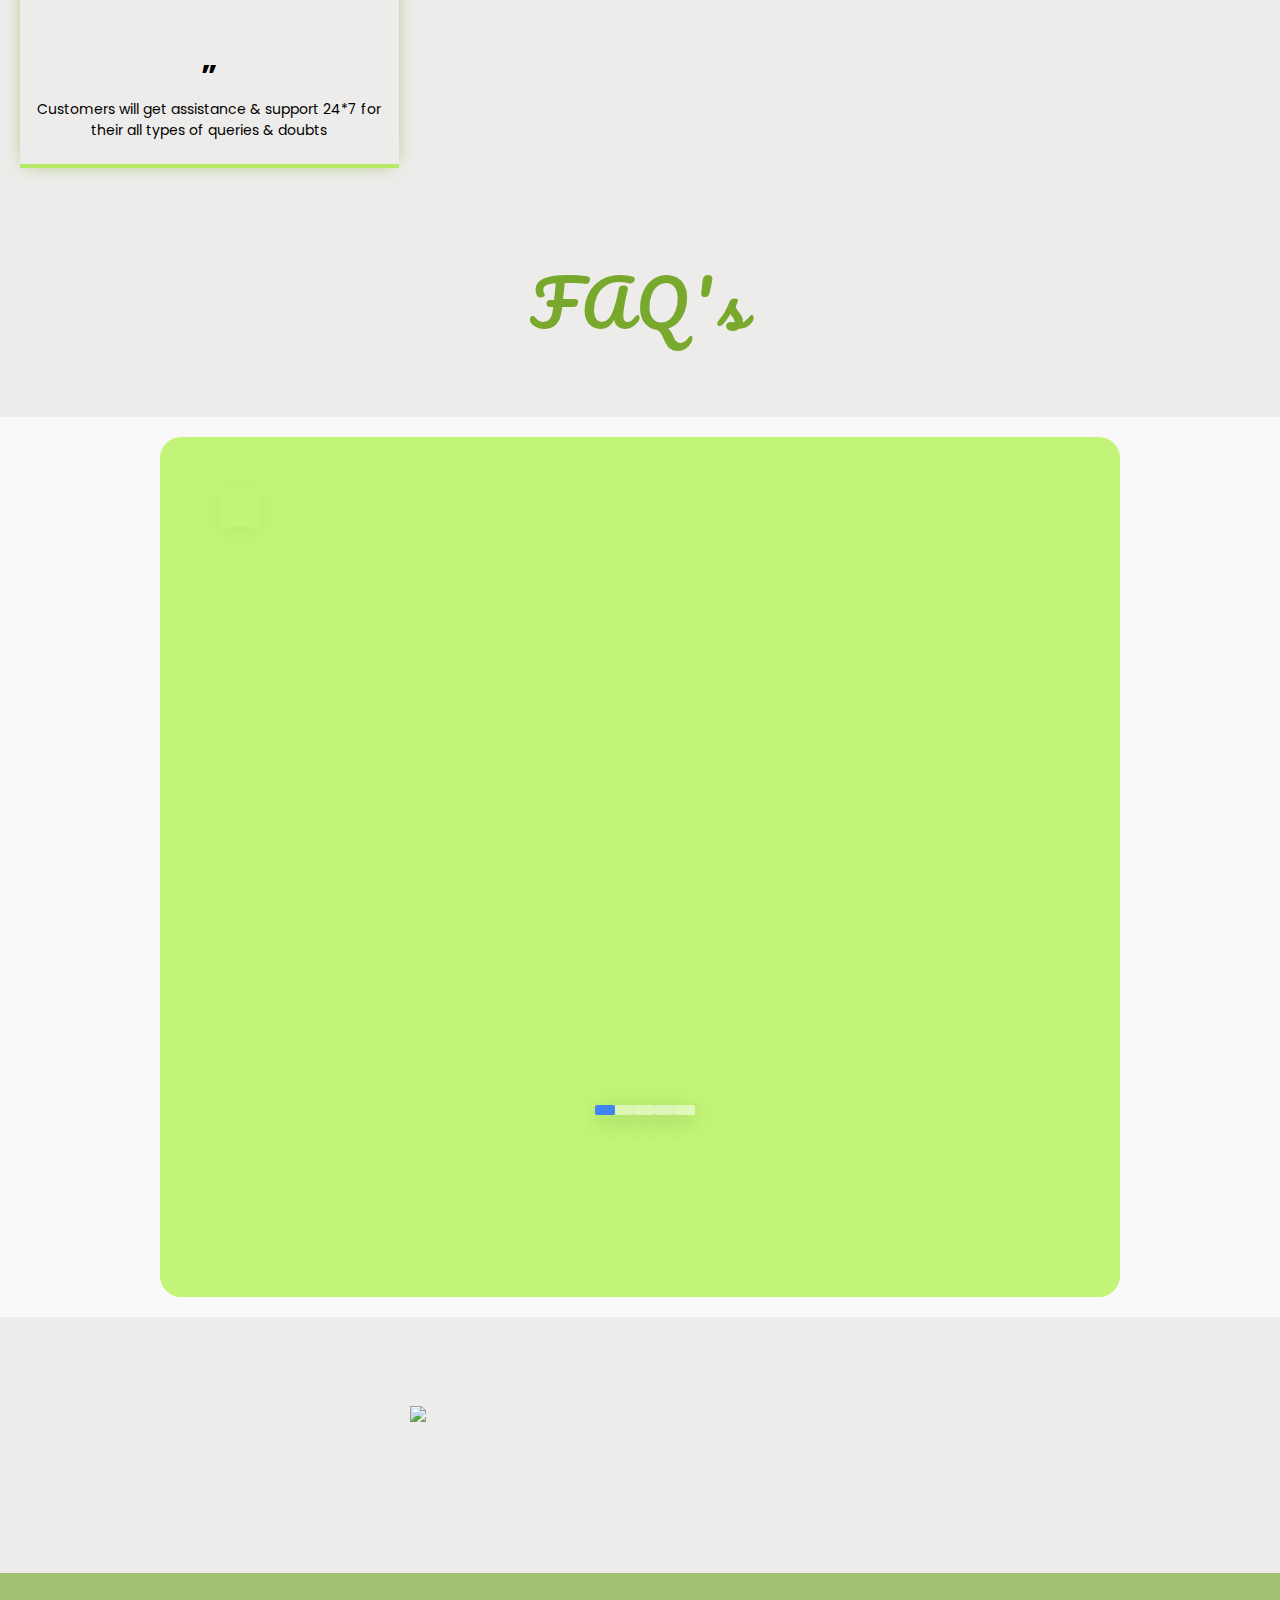
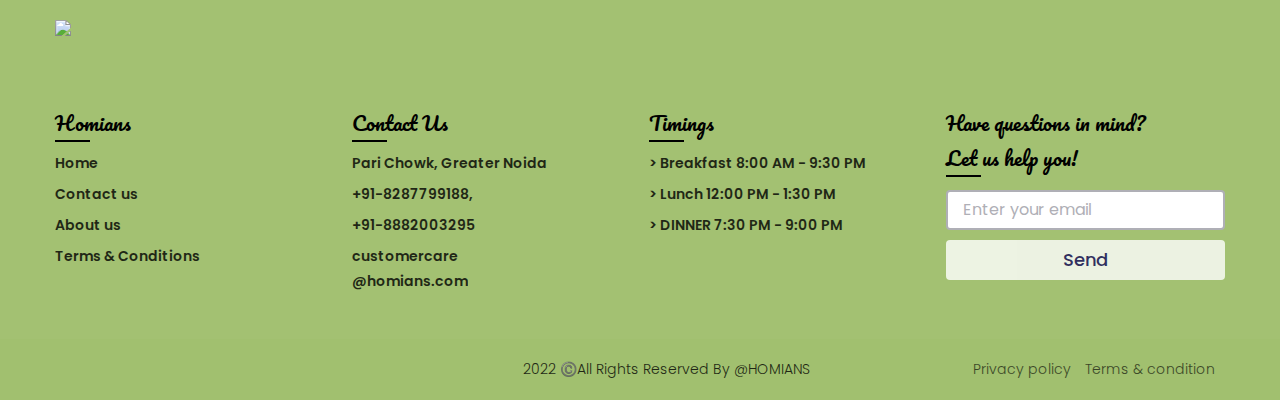
==== commit 08a31ca1: "final comit in the name of jesus christ" ====
--- a/contact_us.html
+++ b/contact_us.html
@@ -220,7 +220,7 @@
           <li><a href="#"><i class="fa fa-map-marker"></i>Pari Chowk, Greater Noida</a></li>
           <li><a href="#"><i class="fa fa-phone"></i>+91-8287799188,</a></li>
           <li><a href="#">+91-8882003295</a></li>
-          <li><a href="#"><i class="fa fa-envelope"></i>customercare@homians<br>.com</a></li>
+          <li><a href="#"><i class="fa fa-envelope"></i>customercare<br>@homians.com</a></li>
         </ul>
         <ul class="box">
           <li class="link_name">Timings</li>
--- a/contact_us.css
+++ b/contact_us.css
@@ -360,6 +360,7 @@
   transform: translate(181%, 11%);
   opacity: 0.2;
 } */
+
 
 
 
@@ -742,9 +743,9 @@
 @media (max-width: 500px){
   .slider{
     width:100%;
-    margin-top: -6.5%;
-    background-color: #F9F9F9;
-    
+    margin-top: -30.5%;
+    background-color:#F9F9F9;
+    height:20rem !important;     
     /* top:230%; */
   }
   .slider .slide img{
@@ -768,6 +769,10 @@
   }
   .prev-btn{
     margin-top: -50%;
+  }
+  .section3{
+
+    height: 27rem;
   }
 }
 
